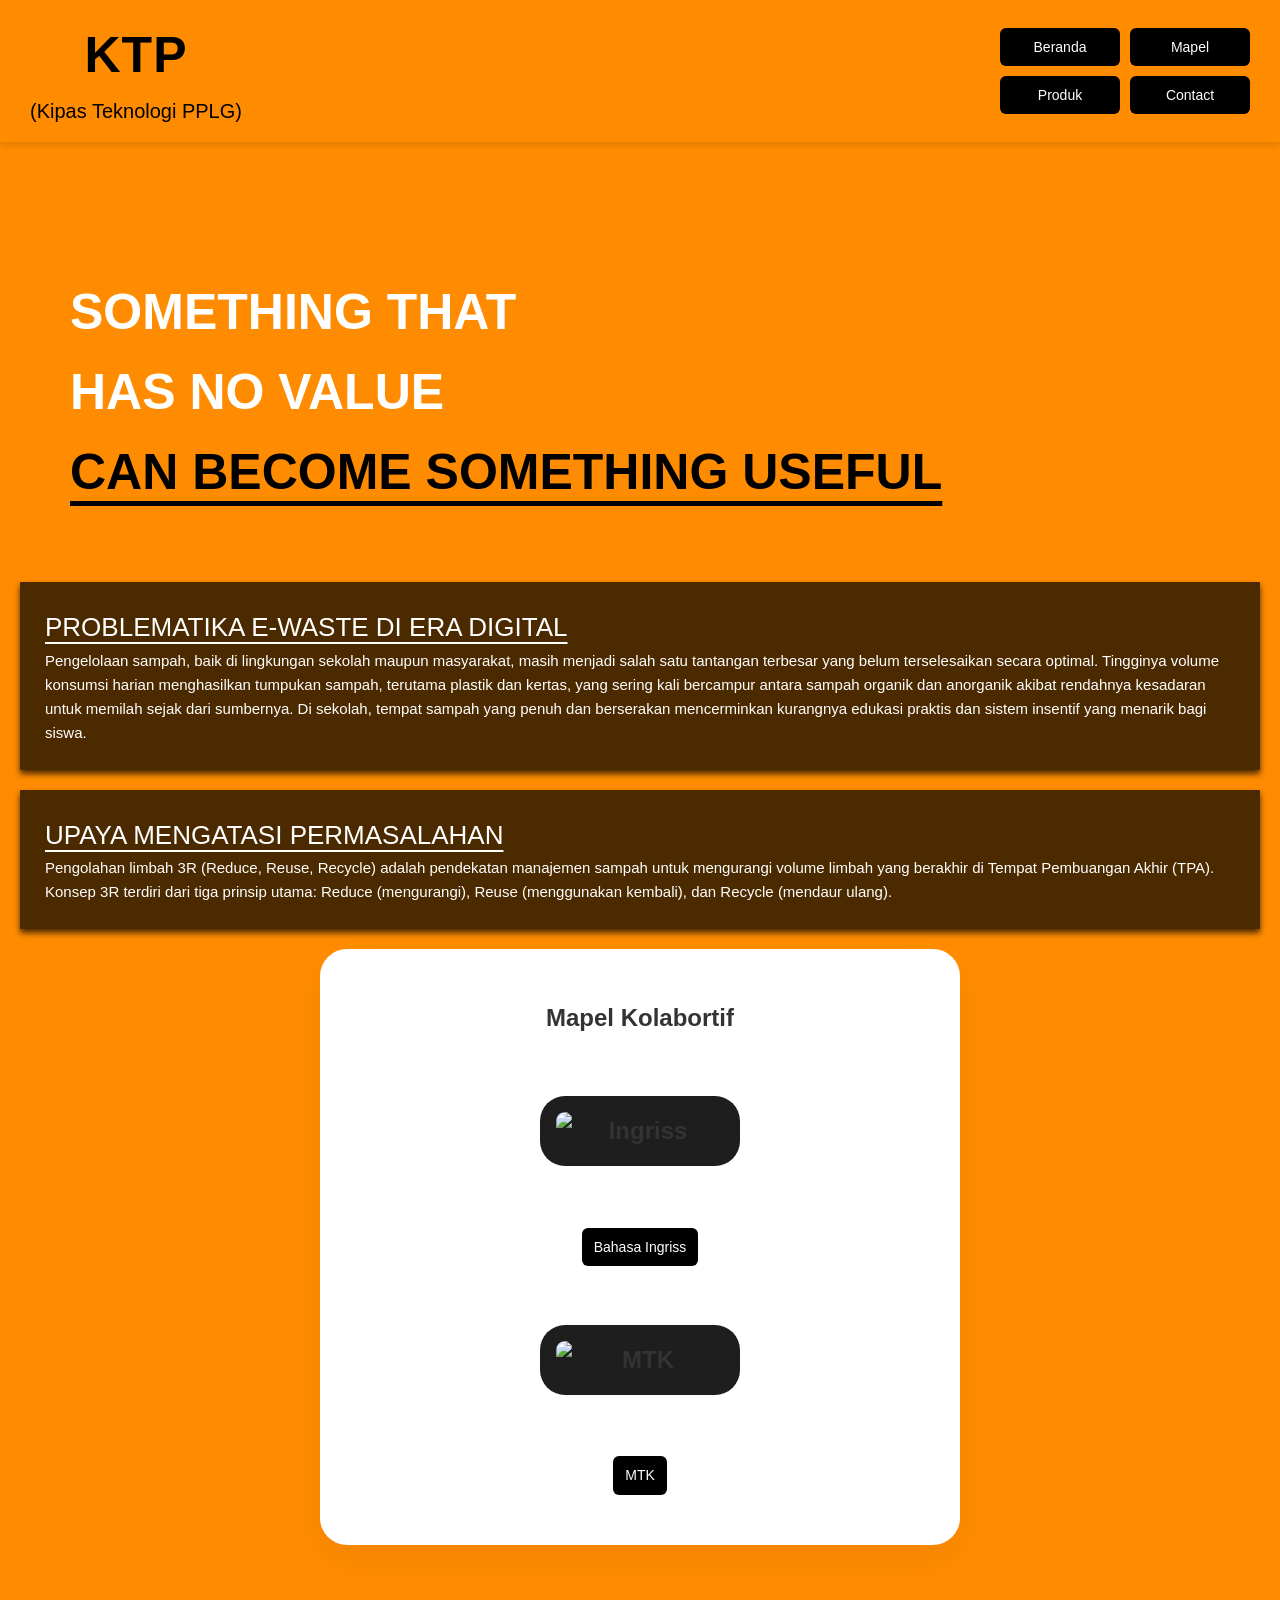
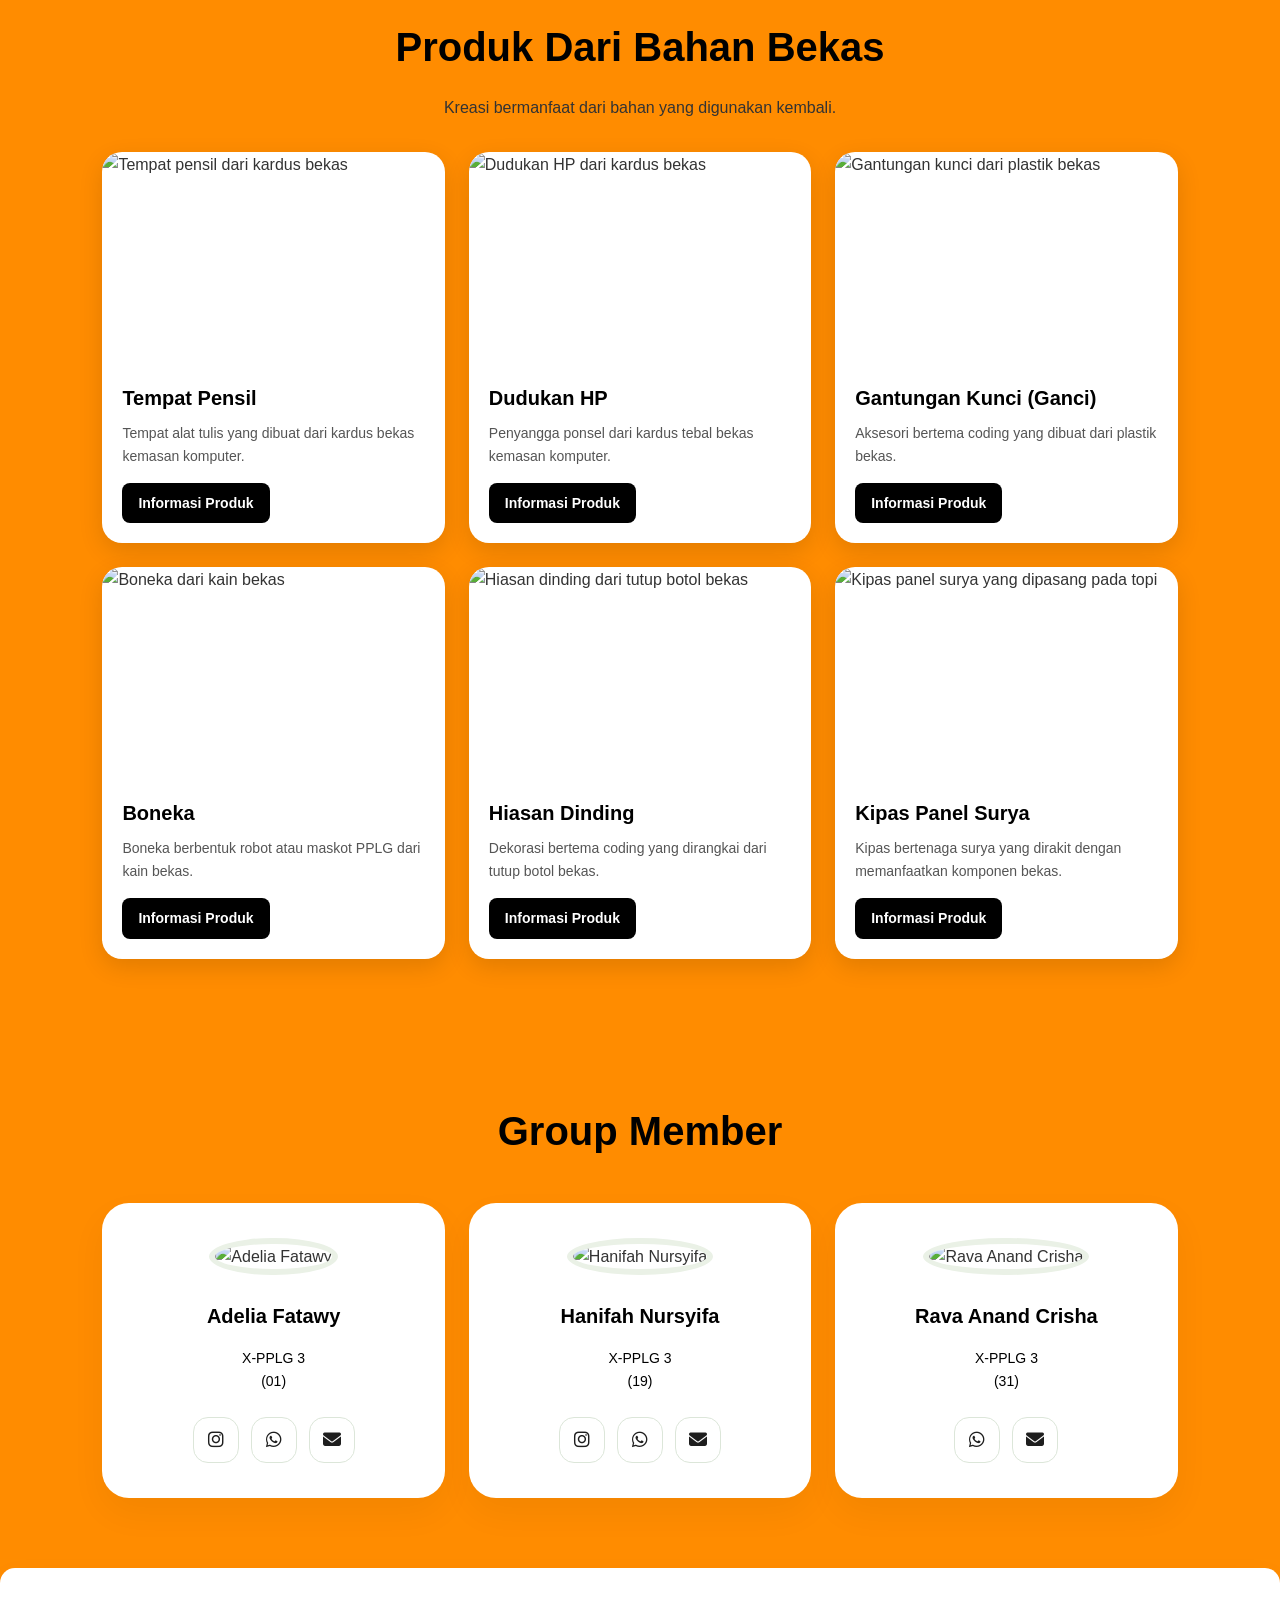
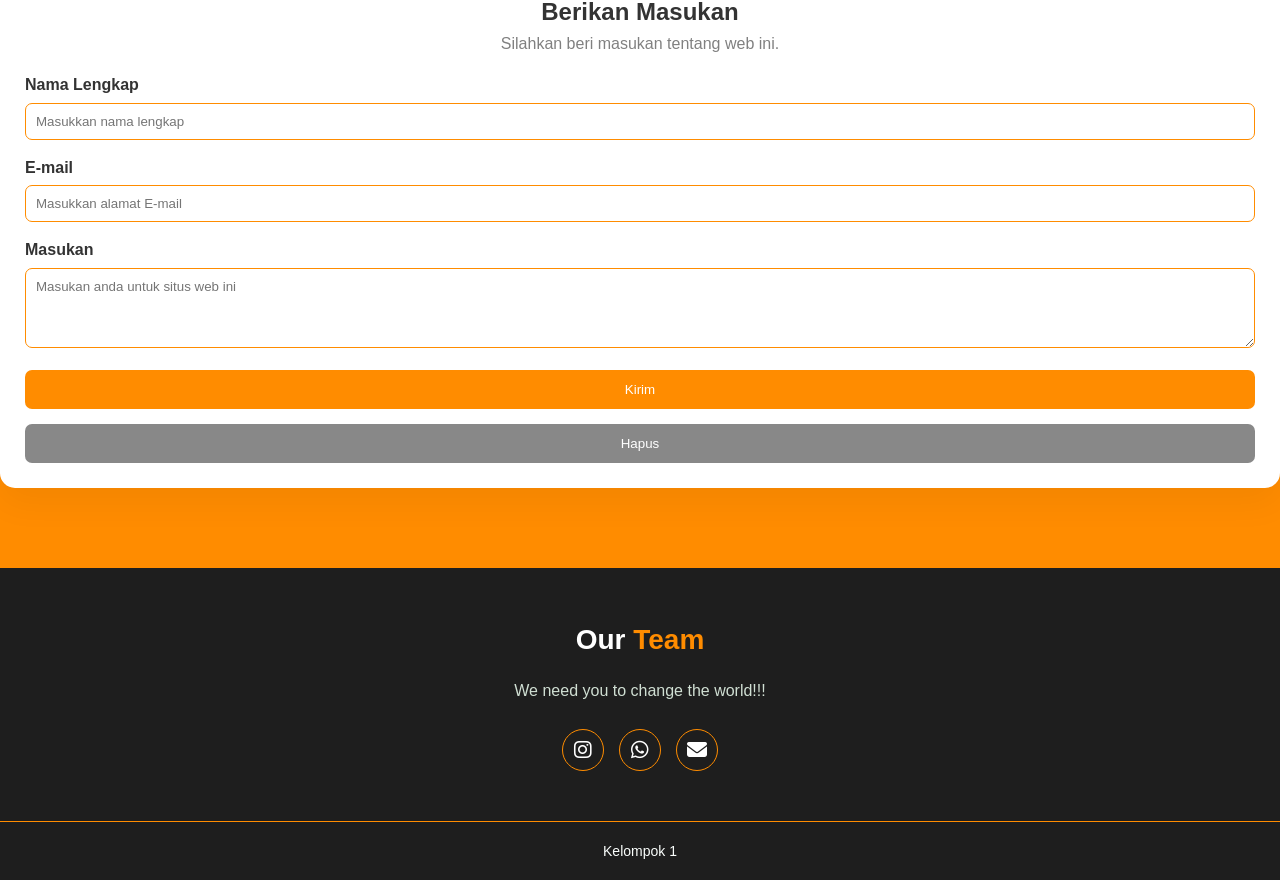
==== index.html @ 26e2a277 "Add files via upload" ====
<!DOCTYPE html>
<html lang="id">
<head>
    <meta charset="UTF-8">
    <meta name="viewport" content="width=device-width, initial-scale=1.0">

    <title>KTP - Kipas Teknologi PPLG</title>

    <link rel="stylesheet" href="style.css">

    <link rel="stylesheet"
    href="https://cdnjs.cloudflare.com/ajax/libs/font-awesome/6.5.0/css/all.min.css">
</head>

<body>

    <header class="main-header">

        <div class="header-logo">
            <h1>KTP</h1>
            <span>(Kipas Teknologi PPLG)</span>
        </div>

        <nav class="header-nav">
            <a href="#beranda" class="nav-btn">Beranda</a>
            <a href="#mapel" class="nav-btn">Mapel</a>
            <a href="#produk" class="nav-btn">Produk</a>
            <a href="#footer" class="nav-btn">Contact</a>
        </nav>

    </header>

    <div class="Trash" id="beranda">
        <h1>
            <br>
            Something that<br>
            has no value<br>
            <span>can become something useful</span>
        </h1>
    </div>

    <div class="Latar">

        <span>Problematika E-Waste di Era Digital</span>

        <br>

        Pengelolaan sampah, baik di lingkungan sekolah maupun
        masyarakat, masih menjadi salah satu tantangan terbesar
        yang belum terselesaikan secara optimal.

        Tingginya volume konsumsi harian menghasilkan tumpukan
        sampah, terutama plastik dan kertas, yang sering kali
        bercampur antara sampah organik dan anorganik akibat
        rendahnya kesadaran untuk memilah sejak dari sumbernya.

        Di sekolah, tempat sampah yang penuh dan berserakan
        mencerminkan kurangnya edukasi praktis dan sistem insentif
        yang menarik bagi siswa.

    </div>

    <div class="Latar">

        <span>Upaya Mengatasi Permasalahan</span>

        <br>

        <p>
            Pengolahan limbah 3R (Reduce, Reuse, Recycle) adalah
            pendekatan manajemen sampah untuk mengurangi volume
            limbah yang berakhir di Tempat Pembuangan Akhir (TPA).

            Konsep 3R terdiri dari tiga prinsip utama:
            Reduce (mengurangi), Reuse (menggunakan kembali),
            dan Recycle (mendaur ulang).
        </p>

    </div>

    <section id="mapel">

        <div class="bing">

            <h2>Mapel Kolabortif<br>
                <br>
            <img src="img/Britistteaaaaaaaaaaaa.jpg" alt="Ingriss">
            <br>
            <a href="../Kolaborasi/b.ingriss.html">Bahasa Ingriss</a>
            <br><br>
            <img src="img/Taknakmathwoi.jpg" alt="MTK">
            <br>
            <a href="../Kolaborasi/Mtk.html">MTK</a>
        
        </div>

    </section>

    <section class="produk-section" id="produk">
        <h1>Produk Dari Bahan Bekas</h1>
        <p class="produk-intro">Kreasi bermanfaat dari bahan yang digunakan kembali.</p>

        <div class="produk-container">
            <article class="produk-card">
                <img src="img/tempat pensil.jpg" alt="Tempat pensil dari kardus bekas">
                <div class="produk-info">
                    <h2>Tempat Pensil</h2>
                    <p>Tempat alat tulis yang dibuat dari kardus bekas kemasan komputer.</p>
                    <a class="detail-button" href="#detail-tempat-pensil">Informasi Produk</a>
                </div>
            </article>

            <article class="produk-card">
                <img src="img/dudukan hp.jpg" alt="Dudukan HP dari kardus bekas">
                <div class="produk-info">
                    <h2>Dudukan HP</h2>
                    <p>Penyangga ponsel dari kardus tebal bekas kemasan komputer.</p>
                    <a class="detail-button" href="#detail-dudukan-hp">Informasi Produk</a>
                </div>
            </article>

            <article class="produk-card">
                <img src="img/ganci.jpg" alt="Gantungan kunci dari plastik bekas">
                <div class="produk-info">
                    <h2>Gantungan Kunci (Ganci)</h2>
                    <p>Aksesori bertema coding yang dibuat dari plastik bekas.</p>
                    <a class="detail-button" href="#detail-gantungan-kunci">Informasi Produk</a>
                </div>
            </article>

            <article class="produk-card">
                <img src="img/boneka.jpg" alt="Boneka dari kain bekas">
                <div class="produk-info">
                    <h2>Boneka</h2>
                    <p>Boneka berbentuk robot atau maskot PPLG dari kain bekas.</p>
                    <a class="detail-button" href="#detail-boneka">Informasi Produk</a>
                </div>
            </article>

            <article class="produk-card">
                <img src="img/hiasan dinding.jpg" alt="Hiasan dinding dari tutup botol bekas">
                <div class="produk-info">
                    <h2>Hiasan Dinding</h2>
                    <p>Dekorasi bertema coding yang dirangkai dari tutup botol bekas.</p>
                    <a class="detail-button" href="#detail-hiasan-dinding">Informasi Produk</a>
                </div>
            </article>

            <article class="produk-card">
                <img src="img/topi.jpg" alt="Kipas panel surya yang dipasang pada topi">
                <div class="produk-info">
                    <h2>Kipas Panel Surya</h2>
                    <p>Kipas bertenaga surya yang dirakit dengan memanfaatkan komponen bekas.</p>
                    <a class="detail-button" href="#detail-kipas-panel-surya">Informasi Produk</a>
                </div>
            </article>
        </div>

        <div class="product-modal" id="detail-tempat-pensil">
            <a class="modal-backdrop" href="#produk" aria-label="Tutup informasi produk"></a>
            <div class="modal-content" role="dialog" aria-modal="true" aria-labelledby="detail-tempat-pensil-title">
                <a class="modal-close" href="#produk" aria-label="Tutup">&times;</a>
                <h2 id="detail-tempat-pensil-title">Tempat Pensil</h2>
                <h3>Ulasan Produk</h3>
                <p>Tempat pensil dibuat dari kardus bekas kemasan perangkat komputer yang didaur ulang. Produk ini berfungsi untuk menyimpan pensil, pulpen, dan alat tulis lainnya.</p>
                <h3>A. Alat</h3>
                <ul><li>Gunting</li><li>Penggaris</li><li>Cutter</li></ul>
                <h3>B. Bahan</h3>
                <ul><li>Kardus bekas</li><li>Lem</li><li>Kertas warna</li><li>Stiker coding</li></ul>
                <h3>Langkah Kerja</h3>
                <ol><li>Siapkan kardus bekas kemasan komputer.</li><li>Potong kardus sesuai ukuran.</li><li>Bentuk menjadi tempat pensil.</li><li>Rekatkan menggunakan lem.</li><li>Hias dengan tema coding atau PPLG.</li><li>Rapikan hasilnya.</li></ol>
                <h3>C. Estimasi Harga Alat</h3>
                <ul class="price-list">
                    <li><span>Gunting</span><span>Rp5.000</span></li>
                    <li><span>Penggaris</span><span>Rp3.000</span></li>
                    <li><span>Cutter</span><span>Rp5.000</span></li>
                    <li class="price-total"><span>Total</span><span>Rp13.000</span></li>
                </ul>
                <h3>Estimasi Harga Bahan</h3>
                <ul class="price-list">
                    <li><span>Kardus bekas</span><span>Rp0</span></li>
                    <li><span>Lem</span><span>Rp2.000</span></li>
                    <li><span>Kertas warna</span><span>Rp2.000</span></li>
                    <li><span>Stiker coding</span><span>Rp2.000</span></li>
                    <li class="price-total"><span>Total modal bahan</span><span>Rp6.000</span></li>
                </ul>
                <h3>D. Harga Jual</h3><p>Rp10.000</p>
                <h3>E. Laba</h3><p>Rp10.000 − Rp6.000 = <strong>Rp4.000</strong> (harga jual dikurangi modal bahan).</p>
            </div>
        </div>

        <div class="product-modal" id="detail-dudukan-hp">
            <a class="modal-backdrop" href="#produk" aria-label="Tutup informasi produk"></a>
            <div class="modal-content" role="dialog" aria-modal="true" aria-labelledby="detail-dudukan-hp-title">
                <a class="modal-close" href="#produk" aria-label="Tutup">&times;</a>
                <h2 id="detail-dudukan-hp-title">Dudukan HP</h2>
                <h3>Ulasan Produk</h3>
                <p>Dudukan HP dibuat dari kardus tebal bekas kemasan komputer. Produk ini berfungsi untuk menyangga HP saat menonton video, belajar, atau mengikuti pembelajaran online.</p>
                <h3>A. Alat</h3>
                <ul><li>Cutter</li><li>Penggaris</li><li>Gunting</li></ul>
                <h3>B. Bahan</h3>
                <ul><li>Kardus bekas</li><li>Lem</li><li>Kertas warna</li><li>Stiker coding</li></ul>
                <h3>Langkah Kerja</h3>
                <ol><li>Siapkan kardus tebal bekas kemasan komputer.</li><li>Gambar pola dudukan HP.</li><li>Potong kardus sesuai pola.</li><li>Bentuk penyangga HP.</li><li>Rekatkan bagian menggunakan lem.</li><li>Hias dengan tema PPLG.</li></ol>
                <h3>C. Estimasi Harga Alat</h3>
                <ul class="price-list">
                    <li><span>Cutter</span><span>Rp5.000</span></li>
                    <li><span>Penggaris</span><span>Rp3.000</span></li>
                    <li><span>Gunting</span><span>Rp5.000</span></li>
                    <li class="price-total"><span>Total</span><span>Rp13.000</span></li>
                </ul>
                <h3>Estimasi Harga Bahan</h3>
                <ul class="price-list">
                    <li><span>Kardus bekas</span><span>Rp0</span></li>
                    <li><span>Lem</span><span>Rp2.000</span></li>
                    <li><span>Kertas warna</span><span>Rp2.000</span></li>
                    <li><span>Stiker coding</span><span>Rp3.000</span></li>
                    <li class="price-total"><span>Total modal bahan</span><span>Rp7.000</span></li>
                </ul>
                <h3>D. Harga Jual</h3><p>Rp12.000</p>
                <h3>E. Laba</h3><p>Rp12.000 − Rp7.000 = <strong>Rp5.000</strong> (harga jual dikurangi modal bahan).</p>
            </div>
        </div>

        <div class="product-modal" id="detail-gantungan-kunci">
            <a class="modal-backdrop" href="#produk" aria-label="Tutup informasi produk"></a>
            <div class="modal-content" role="dialog" aria-modal="true" aria-labelledby="detail-gantungan-kunci-title">
                <a class="modal-close" href="#produk" aria-label="Tutup">&times;</a>
                <h2 id="detail-gantungan-kunci-title">Gantungan Kunci (Ganci)</h2>
                <h3>Ulasan Produk</h3>
                <p>Gantungan kunci dibuat dari plastik bekas kemasan perangkat komputer. Produk ini dihias dengan desain bertema coding atau logo PPLG dan berfungsi sebagai aksesori kunci atau hiasan tas.</p>
                <h3>A. Alat</h3>
                <ul><li>Gunting</li><li>Penggaris</li><li>Pelubang</li></ul>
                <h3>B. Bahan</h3>
                <ul><li>Plastik bekas</li><li>Ring gantungan kunci</li><li>Stiker coding</li><li>Lem</li></ul>
                <h3>Langkah Kerja</h3>
                <ol><li>Siapkan plastik bekas kemasan perangkat komputer atau keyboard.</li><li>Gambar pola gantungan kunci bertema coding.</li><li>Potong bahan sesuai pola.</li><li>Hias menggunakan stiker atau gambar.</li><li>Buat lubang untuk memasang ring gantungan kunci.</li><li>Pasang ring dan rapikan hasilnya.</li></ol>
                <h3>C. Estimasi Harga Alat</h3>
                <ul class="price-list">
                    <li><span>Gunting</span><span>Rp5.000</span></li>
                    <li><span>Penggaris</span><span>Rp3.000</span></li>
                    <li><span>Pelubang</span><span>Rp5.000</span></li>
                    <li class="price-total"><span>Total</span><span>Rp13.000</span></li>
                </ul>
                <h3>Estimasi Harga Bahan</h3>
                <ul class="price-list">
                    <li><span>Plastik bekas</span><span>Rp0</span></li>
                    <li><span>Ring gantungan kunci</span><span>Rp2.000</span></li>
                    <li><span>Stiker coding</span><span>Rp2.000</span></li>
                    <li><span>Lem</span><span>Rp1.000</span></li>
                    <li class="price-total"><span>Total modal bahan</span><span>Rp5.000</span></li>
                </ul>
                <h3>D. Harga Jual</h3><p>Rp8.000</p>
                <h3>E. Laba</h3><p>Rp8.000 − Rp5.000 = <strong>Rp3.000</strong> (harga jual dikurangi modal bahan).</p>
            </div>
        </div>

        <div class="product-modal" id="detail-boneka">
            <a class="modal-backdrop" href="#produk" aria-label="Tutup informasi produk"></a>
            <div class="modal-content" role="dialog" aria-modal="true" aria-labelledby="detail-boneka-title">
                <a class="modal-close" href="#produk" aria-label="Tutup">&times;</a>
                <h2 id="detail-boneka-title">Boneka</h2>
                <h3>Ulasan Produk</h3>
                <p>Boneka dibuat dari kain bekas yang didaur ulang menjadi boneka berbentuk robot atau maskot PPLG. Produk ini berfungsi sebagai hiasan, suvenir, atau hadiah.</p>
                <h3>A. Alat</h3>
                <ul><li>Gunting</li><li>Jarum jahit</li><li>Penggaris</li></ul>
                <h3>B. Bahan</h3>
                <ul><li>Kain bekas</li><li>Benang jahit</li><li>Isi boneka dari kain bekas</li><li>Kain flanel hiasan</li><li>Lem</li></ul>
                <h3>Langkah Kerja</h3>
                <ol><li>Siapkan kain bekas atau sisa kain yang tidak terpakai.</li><li>Gambar pola boneka berbentuk robot atau maskot PPLG.</li><li>Potong kain sesuai pola.</li><li>Jahit bagian tepi boneka.</li><li>Isi boneka menggunakan potongan kain bekas.</li><li>Tutup jahitan dan tambahkan hiasan bertema coding.</li></ol>
                <h3>C. Estimasi Harga Alat</h3>
                <ul class="price-list">
                    <li><span>Gunting</span><span>Rp5.000</span></li>
                    <li><span>Jarum jahit</span><span>Rp2.000</span></li>
                    <li><span>Penggaris</span><span>Rp3.000</span></li>
                    <li class="price-total"><span>Total</span><span>Rp10.000</span></li>
                </ul>
                <h3>Estimasi Harga Bahan</h3>
                <ul class="price-list">
                    <li><span>Kain bekas</span><span>Rp0</span></li>
                    <li><span>Benang jahit</span><span>Rp3.000</span></li>
                    <li><span>Isi boneka dari kain bekas</span><span>Rp0</span></li>
                    <li><span>Kain flanel hiasan</span><span>Rp3.000</span></li>
                    <li><span>Lem</span><span>Rp2.000</span></li>
                    <li class="price-total"><span>Total modal bahan</span><span>Rp8.000</span></li>
                </ul>
                <h3>D. Harga Jual</h3><p>Rp15.000</p>
                <h3>E. Laba</h3><p>Rp15.000 − Rp8.000 = <strong>Rp7.000</strong> (harga jual dikurangi modal bahan).</p>
            </div>
        </div>

        <div class="product-modal" id="detail-hiasan-dinding">
            <a class="modal-backdrop" href="#produk" aria-label="Tutup informasi produk"></a>
            <div class="modal-content" role="dialog" aria-modal="true" aria-labelledby="detail-hiasan-dinding-title">
                <a class="modal-close" href="#produk" aria-label="Tutup">&times;</a>
                <h2 id="detail-hiasan-dinding-title">Hiasan Dinding</h2>
                <h3>Ulasan Produk</h3>
                <p>Hiasan dinding dibuat dari tutup botol plastik bekas yang disusun menjadi pola atau gambar bertema coding. Produk ini berfungsi untuk mempercantik ruangan, mengurangi limbah plastik, serta memiliki nilai jual.</p>
                <h3>A. Alat</h3>
                <ul><li>Gunting</li><li>Penggaris</li><li>Lem tembak</li><li>Pensil</li></ul>
                <h3>B. Bahan</h3>
                <ul><li>Tutup botol bekas</li><li>Kardus bekas</li><li>Isi lem tembak</li><li>Cat warna</li><li>Tali gantungan</li></ul>
                <h3>Langkah Kerja</h3>
                <ol><li>Siapkan tutup botol plastik bekas.</li><li>Bersihkan dan keringkan tutup botol.</li><li>Siapkan kardus bekas sebagai alas.</li><li>Gambar pola hiasan bertema coding atau PPLG.</li><li>Susun tutup botol mengikuti pola.</li><li>Rekatkan tutup botol menggunakan lem.</li><li>Tambahkan tali gantungan dan rapikan hasilnya.</li></ol>
                <h3>C. Estimasi Harga Alat</h3>
                <ul class="price-list">
                    <li><span>Gunting</span><span>Rp5.000</span></li>
                    <li><span>Penggaris</span><span>Rp3.000</span></li>
                    <li><span>Lem tembak</span><span>Rp15.000</span></li>
                    <li><span>Pensil</span><span>Rp2.000</span></li>
                    <li class="price-total"><span>Total</span><span>Rp25.000</span></li>
                </ul>
                <h3>Estimasi Harga Bahan</h3>
                <ul class="price-list">
                    <li><span>Tutup botol bekas</span><span>Rp0</span></li>
                    <li><span>Kardus bekas</span><span>Rp0</span></li>
                    <li><span>Isi lem tembak</span><span>Rp3.000</span></li>
                    <li><span>Cat warna</span><span>Rp5.000</span></li>
                    <li><span>Tali gantungan</span><span>Rp2.000</span></li>
                    <li class="price-total"><span>Total modal bahan</span><span>Rp10.000</span></li>
                </ul>
                <h3>D. Harga Jual</h3><p>Rp20.000</p>
                <h3>E. Laba</h3><p>Rp20.000 − Rp10.000 = <strong>Rp10.000</strong> (harga jual dikurangi modal bahan).</p>
            </div>
        </div>

        <div class="product-modal" id="detail-kipas-panel-surya">
            <a class="modal-backdrop" href="#produk" aria-label="Tutup informasi produk"></a>
            <div class="modal-content" role="dialog" aria-modal="true" aria-labelledby="detail-kipas-panel-surya-title">
                <a cla aria-label="Tutup">&times;</a>
                <h2 id="detaiss="modal-close" href="#produk"l-kipas-panel-surya-title">Kipas Topi Panel Surya</h2>
                <h3>Ulasan Produk</h3>
                <p>Kipas Topi panel surya dapat membantu mengurangi rasa panas. Siswa, guru, atau petani dapat menggunakannya saat berada di bawah terik matahari. Dengan cahaya matahari yang cukup, kipas dapat berputar menggunakan panel surya.</p>
                <h3>A. Alat</h3>
                <ul><li>Cutter</li><li>Multitester</li><li>Senter (opsional)</li><li>Kaca pembesar (opsional)</li><li>Lem taco atau lem tembak</li><li>Solder</li><li>Tenol/timah</li><li>Korek api</li><li>Bolpoin/spidol</li></ul>
                <h3>B. Bahan</h3>
                <ul><li>Dinamo bekas</li><li>Modul charger 3-in-1 bekas</li><li>Baterai bekas</li><li>Panel surya</li><li>Baling-baling bekas</li><li>Kabel kecil bekas</li><li>Casing bekas</li><li>Topi bekas</li></ul>
                <h3>Langkah Kerja</h3>
                <ol><li>Rangkai dinamo, modul charger, baterai, dan panel surya dengan kabel sesuai panduan komponen.</li><li>Periksa sambungan dan rangkaian sebelum menguji kipas.</li><li>Uji rangkaian dengan aman, pastikan tidak ada kabel terbuka atau hubungan singkat.</li><li>Ukur dan tandai posisi baling-baling serta dinamo pada topi.</li><li>Siapkan bagian pemasangan komponen pada topi.</li><li>Pasang komponen dengan kokoh dan rapikan kabel.</li><li>Pastikan baling-baling terlindungi casing sebelum kipas digunakan.</li></ol>
                <p><strong>Keselamatan:</strong> Pengerjaan rangkaian listrik dan solder harus didampingi guru/orang dewasa. Jangan gunakan baterai rusak, kabel terbuka, atau baling-baling tanpa pelindung.</p>
                <h3>C. Estimasi Harga Alat</h3>
                <ul class="price-list">
                    <li><span>Cutter</span><span>Rp0</span></li>
                    <li><span>Multitester</span><span>Rp0</span></li>
                    <li><span>Lem taco/lem tembak</span><span>Rp0</span></li>
                    <li><span>Solder</span><span>Rp0</span></li>
                    <li><span>Tenol/timah</span><span>Rp3.000</span></li>
                    <li><span>Korek api</span><span>Rp0</span></li>
                    <li><span>Bolpoin/spidol</span><span>Rp0</span></li>
                    <li class="price-total"><span>Total</span><span>Rp3.000</span></li>
                </ul>
                <h3>Estimasi Harga Bahan</h3>
                <ul class="price-list">
                    <li><span>Dinamo bekas</span><span>Rp0</span></li>
                    <li><span>Modul charger 3-in-1 bekas</span><span>Rp0</span></li>
                    <li><span>Baterai bekas</span><span>Rp0</span></li>
                    <li><span>Panel surya</span><span>Rp16.500</span></li>
                    <li><span>Baling-baling bekas</span><span>Rp0</span></li>
                    <li><span>Kabel kecil bekas</span><span>Rp0</span></li>
                    <li><span>Casing bekas</span><span>Rp0</span></li>
                    <li><span>Topi bekas</span><span>Rp0</span></li>
                    <li class="price-total"><span>Total modal bahan</span><span>Rp16.500</span></li>
                </ul>
                <h3>D. Harga Jual</h3><p>Rp50.000 per unit.</p>
                <h3>E. Laba</h3><p>Rp50.000 − Rp19.500 = <strong>Rp30.500 per unit</strong> (harga jual dikurangi total modal alat dan bahan).</p>
            </div>
        </div>
    </section>

  <section class="team-section">

        <h1>Group Member</h1>

        <div class="team-container">

            <div class="team-card">

                <img src="img/Adelia Fatawy.jpg"
                alt="Adelia Fatawy"
                class="profile">

                <h3>Adelia Fatawy</h3>

                <p>X-PPLG 3<br>(01)</p>

                <div class="social-links">

                    <a href="https://instagram.com/0r4n9.00" aria-label="Instagram">
                        <i class="fab fa-instagram"></i>
                    </a>

                    <a href="https://wa.me/085643763976" aria-label="WhatsApp">
                        <i class="fab fa-whatsapp"></i>
                    </a>

                    <a href="mailto:adelia.p26003@satamail.my.id" aria-label="Email">
                        <i class="fas fa-envelope"></i>
                    </a>

                </div>

            </div>

            <div class="team-card">

                <img src="img/Hanifah Nursyifa.jpg"
                alt="Hanifah Nursyifa"
                class="profile">

                <h3>Hanifah Nursyifa</h3>

                <p>X-PPLG 3<br>(19)</p>

                <div class="social-links">

                    <a href="https://instagram.com/dyxfyy_03" aria-label="Instagram">
                        <i class="fab fa-instagram"></i>
                    </a>

                    <a href="https://wa.me/088215400916" aria-label="WhatsApp">
                        <i class="fab fa-whatsapp"></i>
                    </a>

                    <a href="mailto:lexr0382@gmail.com.my.id" aria-label="Email">
                        <i class="fas fa-envelope"></i>
                    </a>

                </div>

            </div>

            <div class="team-card">

                <img src="img/lalapanhirohito.jpeg"
                alt="Rava Anand Crisha"
                class="profile">

                <h3>Rava Anand Crisha</h3>

                <p>X-PPLG 3<br>(31)</p>

                <div class="social-links">

                    <a href="https://wa.me/085740169020" aria-label="WhatsApp">
                        <i class="fab fa-whatsapp"></i>
                    </a>

                    <a href="mailto:rava.p26128@satamail.my.id" aria-label="Email">
                        <i class="fas fa-envelope"></i>
                    </a>

                </div>

            </div>

        </div>

    </section>

    <section id="footer">
        <div class="container">
        <h1>Berikan Masukan</h1>
        <p>Silahkan beri masukan tentang web ini.</p>

        <form>
            <label>Nama Lengkap</label>
            <input type="text" placeholder="Masukkan nama lengkap">

            <label>E-mail</label>
            <input type="email" placeholder="Masukkan alamat E-mail">

            <label>Masukan</label>
            <textarea placeholder="Masukan anda untuk situs web ini"></textarea>

            <button type="submit">Kirim</button>
            <button type="reset" class="reset">Hapus</button>
        </form>
    </div>
    </section>

    <footer class="footer">
        <div class="footer-content">
            <h2>Our <span>Team</span></h2>
            <p>
                We need you to change the world!!!
            </p>
            <div class="footer-social">
                <a href="https://instagram.com/0r4n9.00" aria-label="Instagram">
                    <i class="fab fa-instagram"></i>
                </a>
                <a href="https://wa.me/085643763976" aria-label="WhatsApp">
                    <i class="fab fa-whatsapp"></i>
                </a>
                <a href="mailto:adelia.p26003@satamail.my.id" aria-label="Email">
                    <i class="fas fa-envelope"></i>
                </a>
            </div>
        </div>
        <div class="footer-bottom">
            <p>Kelompok 1</p>
        </div>
    </footer>
</body>
</html>
---- style.css ----
* {
    margin: 0;
    padding: 0;
    box-sizing: border-box;
    font-family: 'Segoe UI', Tahoma, Geneva, Verdana, sans-serif;
}

body {
    background-color: #FF8C00;
    color: #333333;
    line-height: 1.6;
}

.main-header {
    position: sticky;
    top: 0;
    display: flex;
    justify-content: space-between;
    align-items: center;
    background-color: #FF8C00;
    padding: 15px 30px;
    color: #000000;
    box-shadow: 0 4px 6px rgba(0, 0, 0, 0.1);
}

.header-logo h1 {
    font-size: 50px;
    font-weight: 750;
    letter-spacing: 1px;
    text-align: center;
}


.header-logo span {
font-size: 20px;
}

.header-nav {
    display: grid;
    grid-template-columns: repeat(2, 120px);
    grid-template-rows: repeat(2, auto); 
    gap: 10px;                            
}

.nav-btn {
    display: inline-block;
    text-align: center;
    text-decoration: none;
    color: #ffffff;
    background-color: #000000;
    padding: 8px 12px;
    border-radius: 6px;
    font-size: 14px;
    font-weight: 500;
    transition: background-color 0.3s ease, transform 0.1s ease;
}

.nav-btn:hover {
    background-color: #ffffff;
    transform: translateY(-1px);
    color: #000000;
}

.nav-btn:active {
    transform: translateY(1px);
}

.Trash {
  background-image: url(img/bg1.jpg);
  background-size: cover;
  background-repeat: no-repeat;
  background-position: center;
  font-size: 25px;
  text-transform: uppercase;
  color: #ffffff;
  padding: 50px;
  margin-left: 20px;
  margin-right: 20px;
}

.Trash span {
  color: black;
  text-decoration: underline;
  text-underline-position: under;
}

.Trash span:hover {
  color: #FF8C00;
}

.Latar {
  background-image: url(img/bg2.jpg);
  background-size: cover;
  background-repeat: no-repeat;
  background-position: center;
  font-size: 15px;
  color: #ffffff;
  padding: 25px;
  border-radius: 0px;
  box-shadow: 0 4px 6px rgba(0, 0, 0, 0.7);
  background-color: rgba(0, 0, 0, 0.7);
  margin-top: 20px;
  margin-left: 20px;
  margin-right: 20px;
}

.Latar span {
  text-decoration: underline;
  text-underline-position: under;
  font-size: 26px;
  text-transform: uppercase;
  border-radius: 10px;
}

.Latar span:hover{
   color: #FF8C00;
}

.bing {
    text-align: center;
    margin: 0 auto;
    margin-top: 20px;
    background: white;
    width: 50%;
    min-width: 320px;
    padding: 50px 50px;
    border-radius: 27px;
    box-shadow: 0 15px 35px rgba(0, 0, 0, 0.05);
    transition: 0.3s;
}

.bing a {
    display: inline-block;
    text-align: center;
    text-decoration: none;
    color: #ffffff;
    background-color: #000000;
    padding: 8px 12px;
    border-radius: 6px;
    font-size: 14px;
    font-weight: 500;
    transition: background-color 0.3s ease, transform 0.1s ease;
}

.bing a:hover {
    background-color: #000000;
    transform: translateY(-1px);
    color: #FF8C00;
}

.bing img {
    margin: 20px;
    display: block;
    margin-inline: auto;
    padding: 16px;
    background-color: #1E1E1E;
    border-radius: 25px;
    width: 200px;
}

.produk-section {
    padding: 70px 8%;
}

.produk-section > h1,
.team-section h1 {
    color: #000000;
    font-size: 40px;
    margin-bottom: 16px;
    text-align: center;
}

.produk-intro {
    margin-bottom: 32px;
    text-align: center;
}

.produk-container {
    display: grid;
    grid-template-columns: repeat(3, minmax(0, 1fr));
    gap: 24px;
}

.produk-card {
    overflow: hidden;
    background: #ffffff;
    border-radius: 20px;
    box-shadow: 0 8px 24px rgba(0, 0, 0, 0.12);
}

.produk-card img {
    display: block;
    width: 100%;
    height: 210px;
    object-fit: cover;
}

.produk-info {
    padding: 20px;
}

.produk-info h2 {
    margin-bottom: 8px;
    color: #000000;
    font-size: 20px;
}

.produk-info p {
    color: #555555;
    font-size: 14px;
}

.detail-button {
    display: inline-block;
    margin-top: 16px;
    padding: 9px 16px;
    border-radius: 8px;
    background: #000000;
    color: #ffffff;
    font-size: 14px;
    font-weight: 600;
    text-decoration: none;
    transition: background-color 0.2s ease, color 0.2s ease;
}

.detail-button:hover,
.detail-button:focus-visible {
    background: #FF8C00;
    color: #000000;
}

.product-modal {
    position: fixed;
    z-index: 1000;
    inset: 0;
    display: flex;
    align-items: center;
    justify-content: center;
    padding: 20px;
    visibility: hidden;
    opacity: 0;
    transition: opacity 0.2s ease, visibility 0.2s ease;
}

.product-modal:target {
    visibility: visible;
    opacity: 1;
}

.modal-backdrop {
    position: absolute;
    inset: 0;
    background: rgba(0, 0, 0, 0.72);
}

.modal-content {
    position: relative;
    z-index: 1;
    width: min(100%, 760px);
    max-height: 85vh;
    overflow-y: auto;
    padding: 32px;
    border-radius: 18px;
    background: #ffffff;
    box-shadow: 0 16px 48px rgba(0, 0, 0, 0.3);
}

.modal-content h2 {
    margin: 0 36px 12px 0;
    color: #000000;
}

.modal-content p {
    margin-bottom: 12px;
    color: #555555;
}

.modal-content h3 {
    margin: 20px 0 8px;
    color: #1E1E1E;
    font-size: 17px;
}

.modal-content ul,
.modal-content ol {
    margin: 0 0 16px 22px;
    color: #444444;
}

.modal-content li {
    margin-bottom: 5px;
}

.price-list {
    margin: 0 0 18px;
    padding: 0;
    list-style: none;
    color: #444444;
    font-size: 14px;
}

.price-list li {
    display: flex;
    justify-content: space-between;
    gap: 16px;
    padding: 6px 0;
    border-bottom: 1px solid #dddddd;
}

.price-list li span:last-child {
    white-space: nowrap;
}

.price-list .price-total {
    border-bottom: 0;
    font-weight: 700;
}

.modal-close {
    position: absolute;
    top: 10px;
    right: 18px;
    color: #333333;
    font-size: 30px;
    line-height: 1;
    text-decoration: none;
}

.team-section {
    padding: 70px 8%;
}

.team-section h1 {
    margin-bottom: 40px;
}

.team-container {
    display: grid;
    grid-template-columns: repeat(3, minmax(0, 1fr));
    gap: 24px;
}

.team-card {
    background: white;
    padding: 35px 20px;
    border-radius: 27px;
    text-align: center;
    box-shadow: 0 15px 35px rgba(0, 0, 0, 0.05);
    transition: 0.3s;
}

.team-card:hover {
    transform: translateY(-8px);
}

.profile {
    width: 140px;
    height: 140px;
    border-radius: 50%;
    object-fit: cover;
    border: 6px solid #eaf1e6;
    margin-bottom: 25px;
}

.profile-placeholder {
    width: 140px;
    height: 140px;
    border-radius: 50%;
    border: 6px solid #eaf1e6;
    background: #0bb5ed;
    color: white;
    display: flex;
    align-items: center;
    justify-content: center;
    font-size: 35px;
    font-weight: bold;
    margin: 0 auto 25px;
}

.team-card h3 {
    color: #000000;
    font-size: 20px;
    margin-bottom: 15px;
}

.team-card p {
    color: #000000;
    font-size: 14px;
    margin-bottom: 25px;
}

.social-links {
    display: flex;
    justify-content: center;
    gap: 12px;
}

.social-links a {
    width: 46px;
    height: 46px;
    border: 1px solid #dce6d9;
    border-radius: 15px;
    display: flex;
    align-items: center;
    justify-content: center;
    color: #1E1E1E;
    text-decoration: none;
    font-size: 18px;
    transition: 0.3s;
}

.social-links a:hover {
    background:#1E1E1E;
    color: white;
    transform: translateY(-4px);
}

@media (max-width: 800px) {
    .produk-container,
    .team-container {
        grid-template-columns: repeat(2, minmax(0, 1fr));
    }
}

@media (max-width: 560px) {
    .produk-container,
    .team-container {
        grid-template-columns: 1fr;
    }

    .produk-section,
    .team-section {
        padding: 50px 6%;
    }

    .produk-section > h1,
    .team-section h1 {
        font-size: 32px;
    }
}

.container {
    background-color: white;
    margin: auto;
    padding: 25px;
    box-shadow: 0 15px 35px rgba(0, 0, 0, 0.05);
    border-radius: 15px;
}

.container h1 {
    text-align: center;
    color: var(--color-green);
}

.container p {
    text-align: center;
    color: gray;
}

label {
    display: block;
    margin-top: 15px;
    font-weight: bold;
}

input, textarea {
    width: 100%;
    padding: 10px;
    margin-top: 5px;
    border: 1px solid #FF8C00;
    border-radius: 7px;
    box-sizing: border-box;
}

textarea {
    height: 80px;
}

button {
    width: 100%;
    padding: 12px;
    margin-top: 15px;
    border: none;
    border-radius: 7px;
    background-color: #FF8C00;
    color: white;
    cursor: pointer;
}

button:hover {
    background-color: #FF8C00;
}

.reset {
    background-color: #888;
}

    .footer {
    background: #1E1E1E;
    color: white;
    text-align: center;
    margin-top: 80px;
}

.footer-content {
    padding: 50px 20px;
}

.footer-content h2 {
    font-size: 28px;
    margin-bottom: 15px;
}

.footer-content h2 span {
    color: #FF8C00;
}

.footer-content p {
    color: #d0dfd3;
    line-height: 1.6;
}

.footer-social {
    display: flex;
    justify-content: center;
    gap: 15px;
    margin-top: 25px;
}

.footer-social a {
    color: white;
    font-size: 20px;
    text-decoration: none;
    width: 42px;
    height: 42px;
    border: 1px solid #FF8C00;
    border-radius: 50%;
    display: flex;
    justify-content: center;
    align-items: center;
    transition: 0.3s;
}

.footer-social a:hover {
    background: #FF8C00;
    color: #1E1E1E;
}

.footer-bottom {
    border-top: 1px solid #FF8C00;
    padding: 18px;
    font-size: 14px;
    color: #fafefc;
}
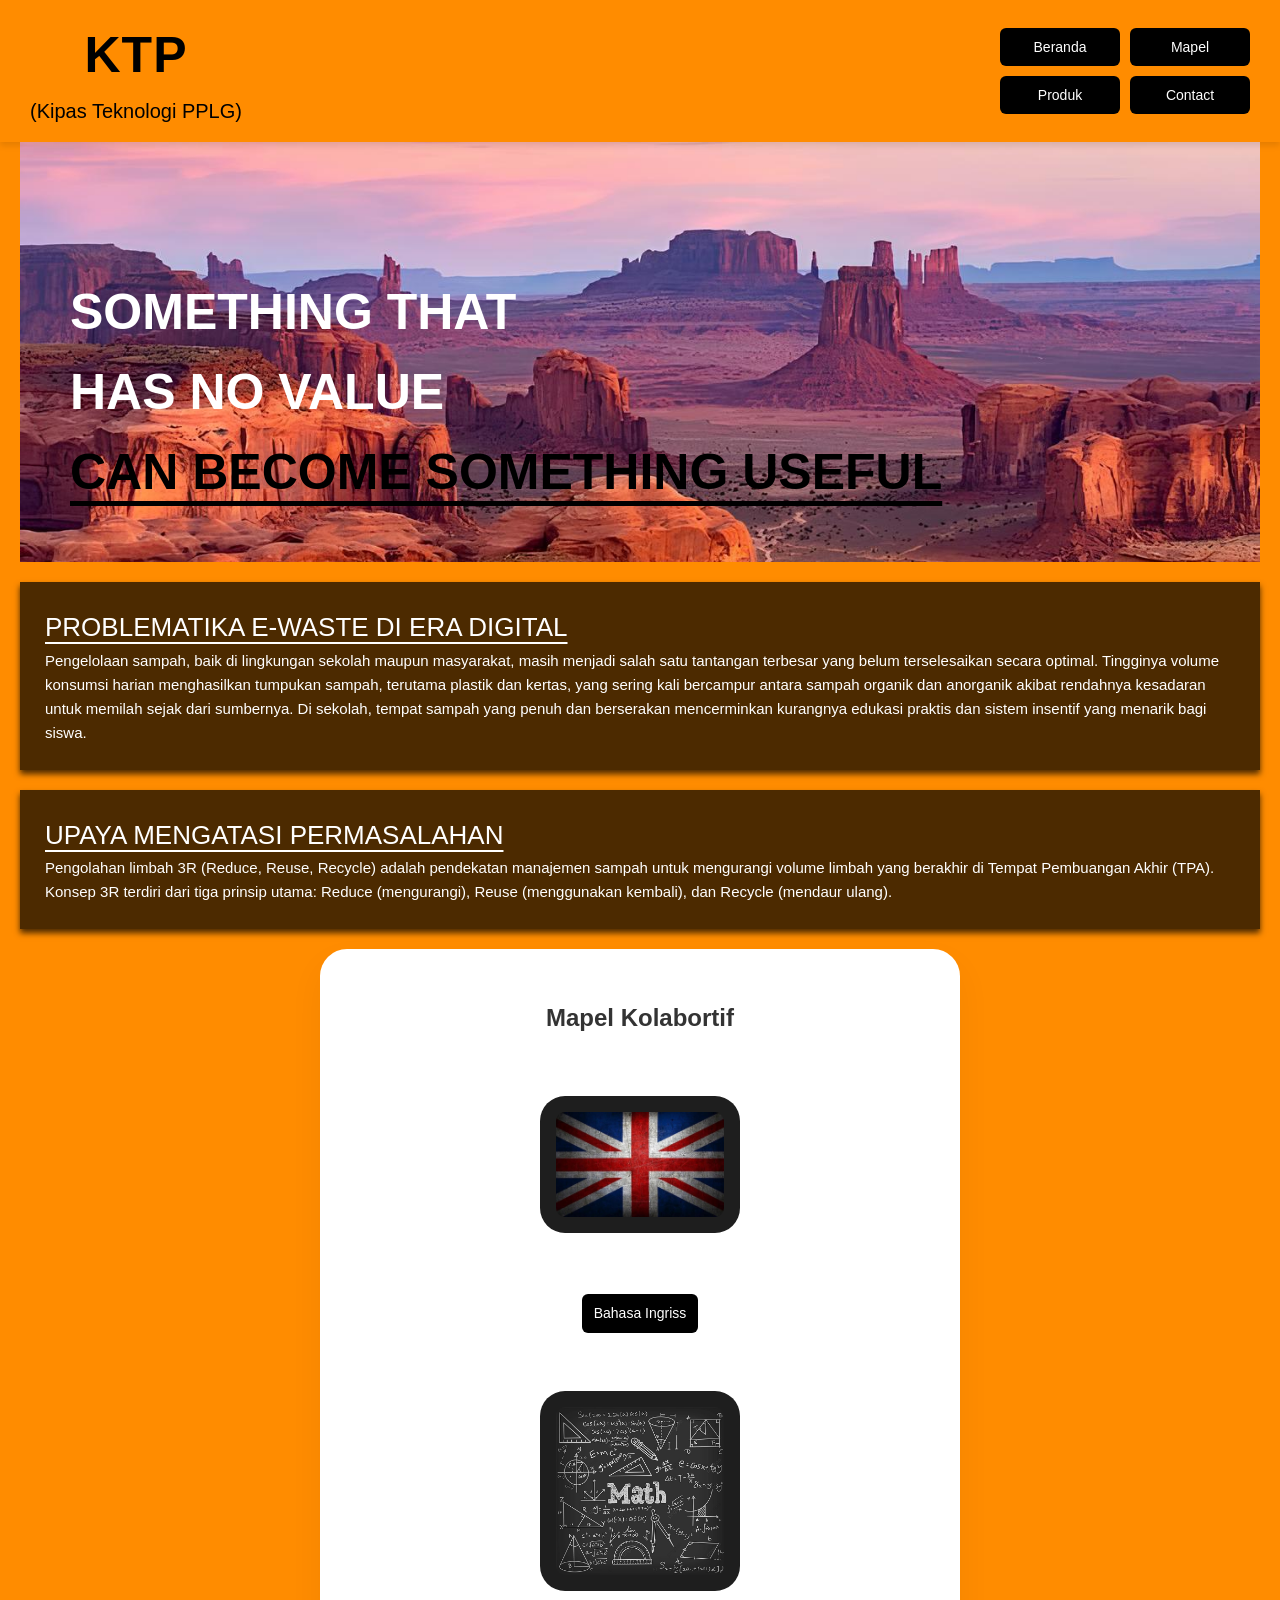
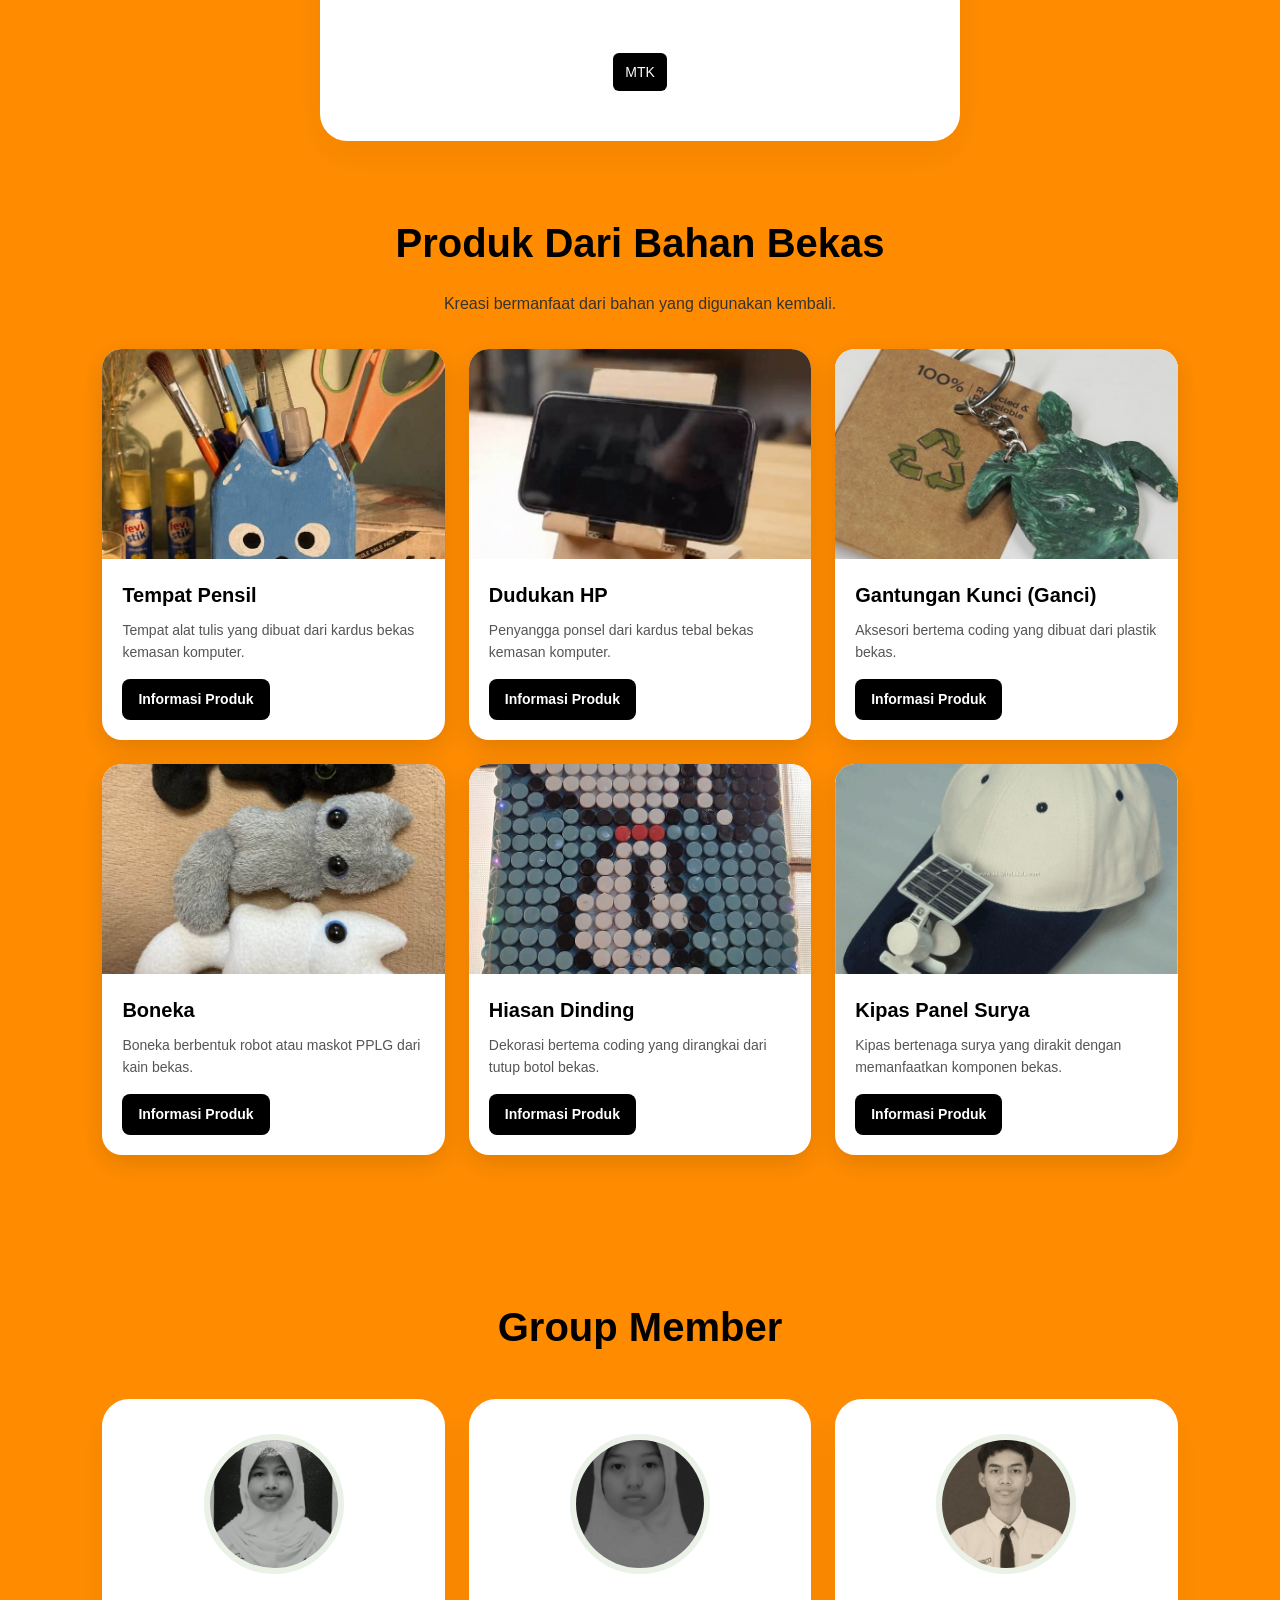
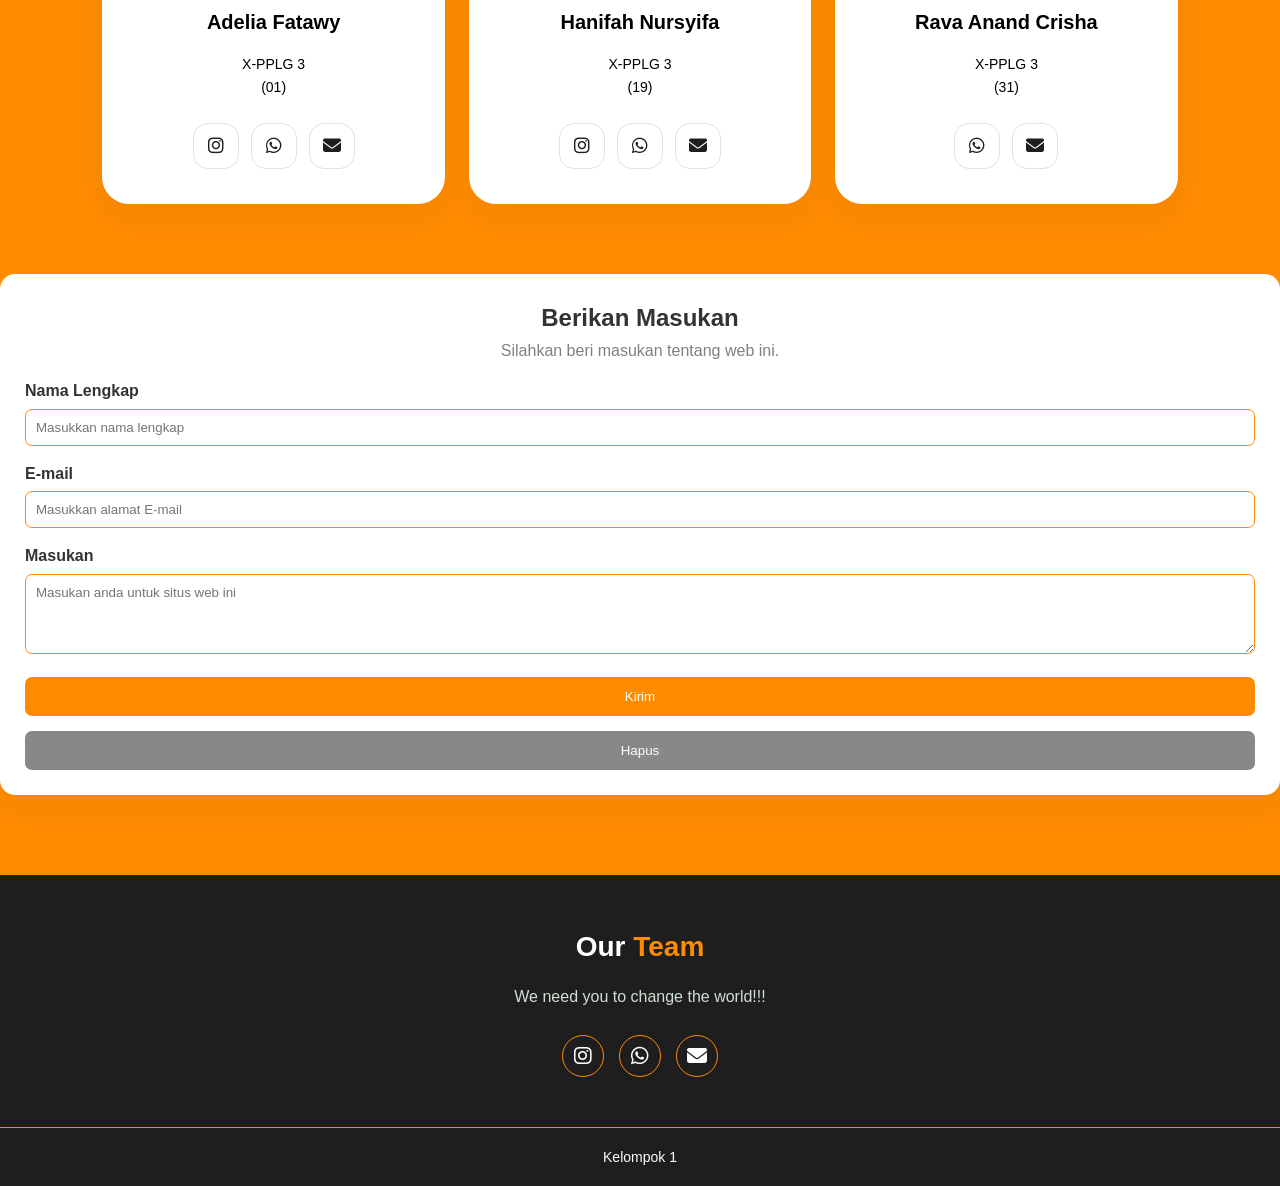
==== commit 9b52d070: "Update print statement from 'Hello' to 'Goodbye'" ====
--- a/index.html
+++ b/index.html
@@ -87,11 +87,11 @@
                 <br>
             <img src="img/Britistteaaaaaaaaaaaa.jpg" alt="Ingriss">
             <br>
-            <a href="../Kolaborasi/b.ingriss.html">Bahasa Ingriss</a>
+            <a href="b.ingriss.html">Bahasa Ingriss</a>
             <br><br>
             <img src="img/Taknakmathwoi.jpg" alt="MTK">
             <br>
-            <a href="../Kolaborasi/Mtk.html">MTK</a>
+            <a href="Mtk.html">MTK</a>
         
         </div>
 
@@ -502,4 +502,4 @@
         </div>
     </footer>
 </body>
-</html>+</html>
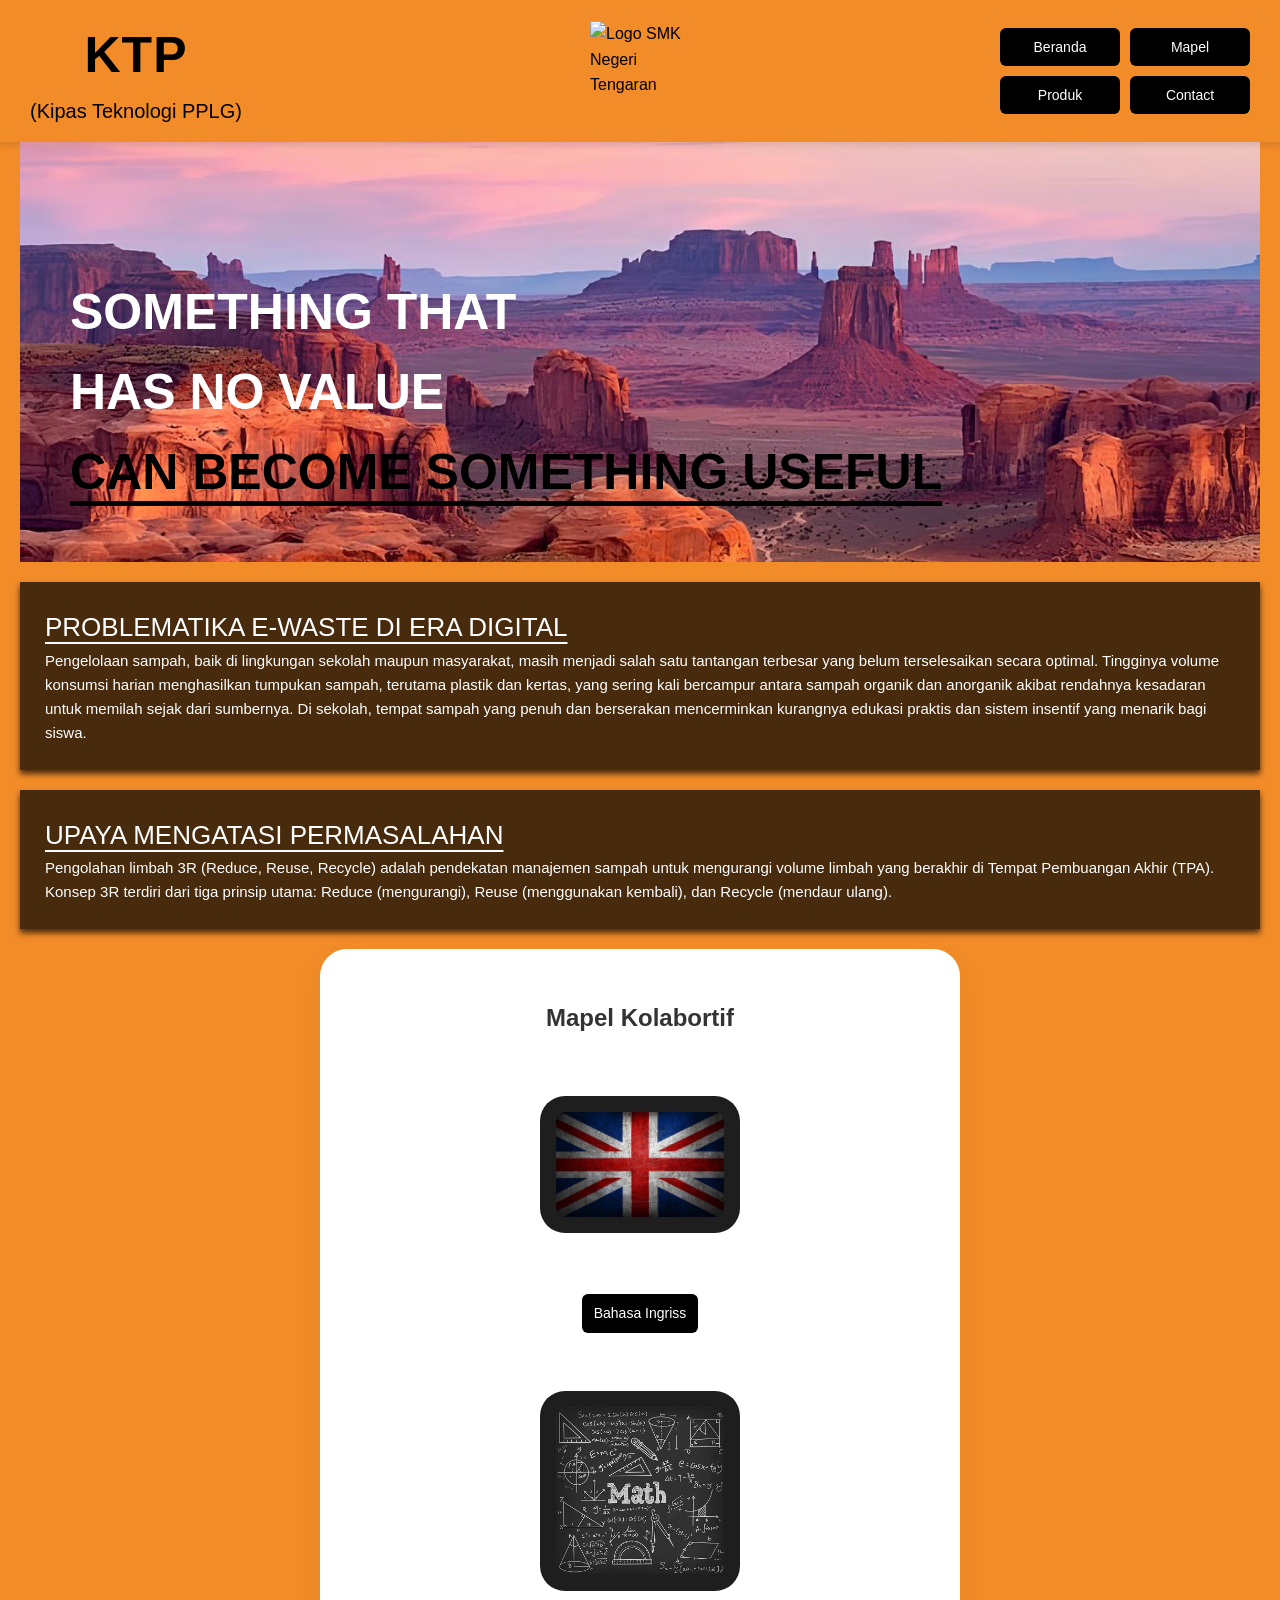
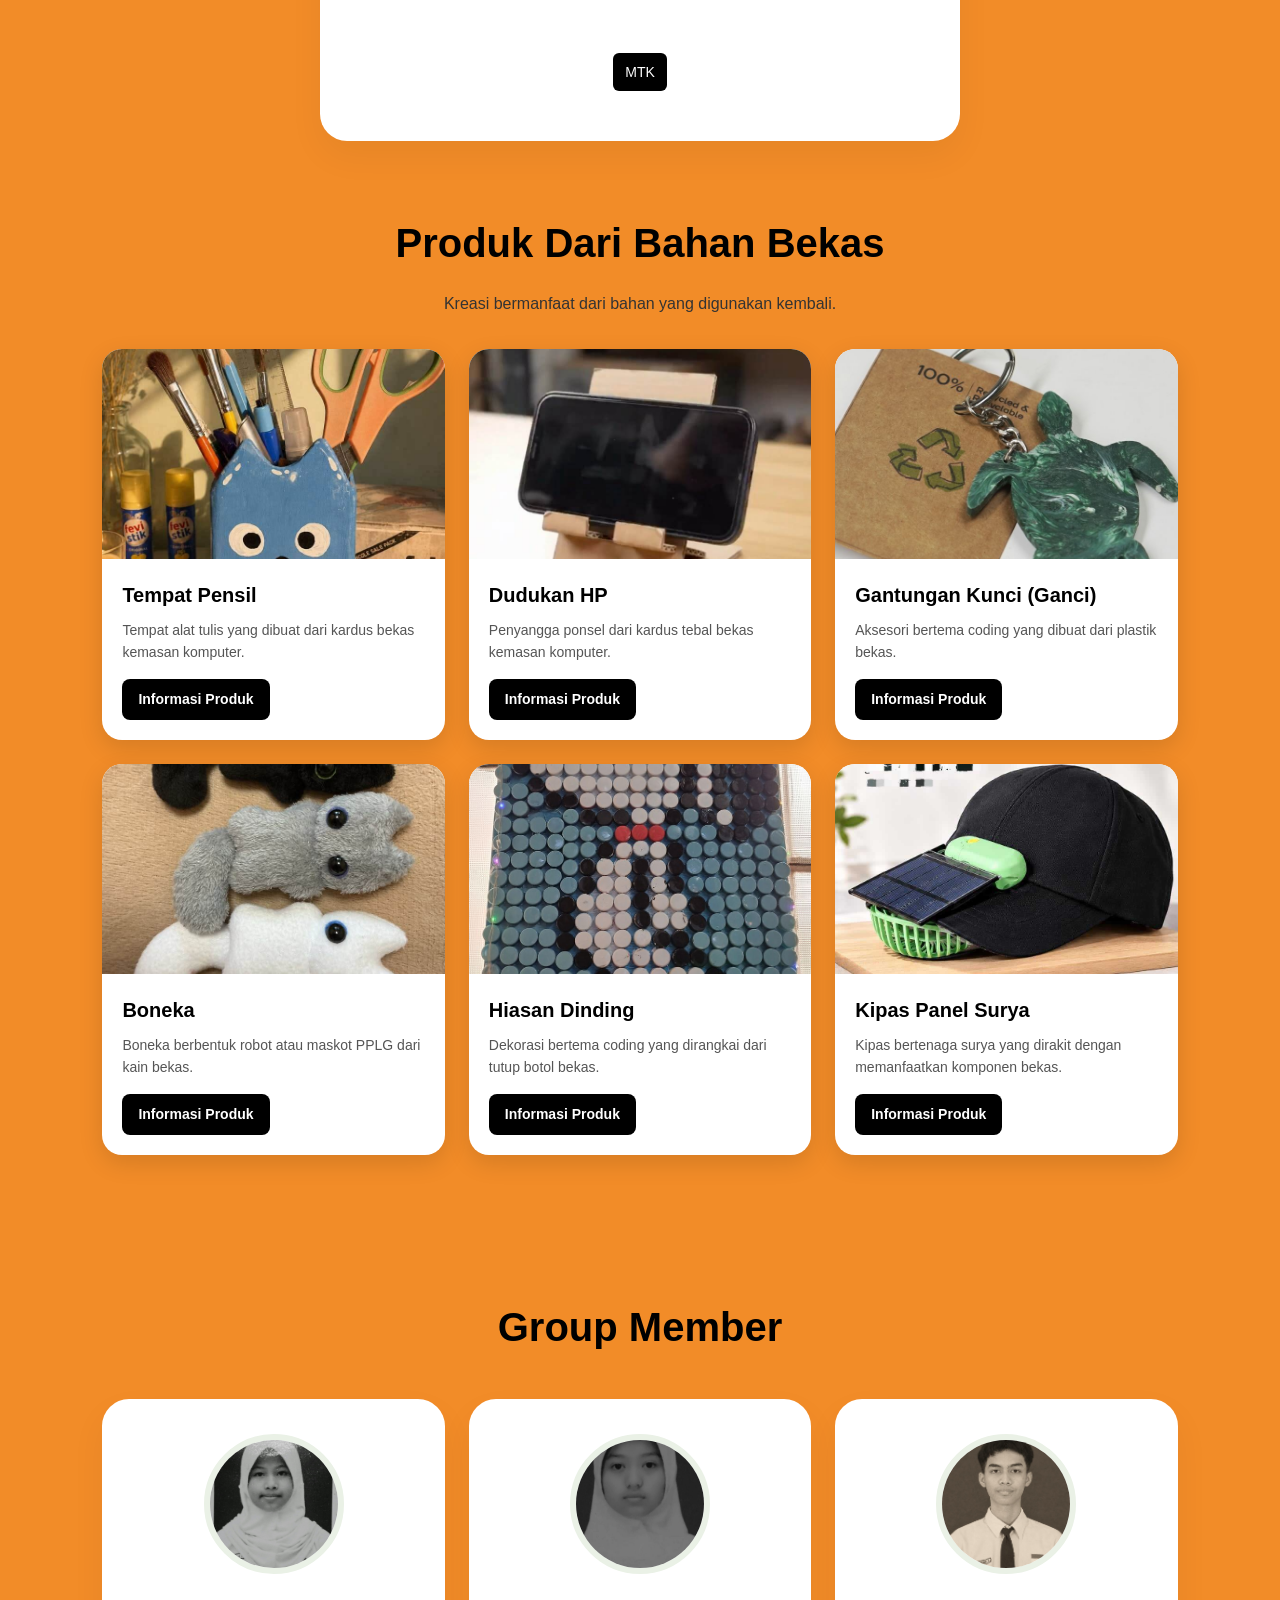
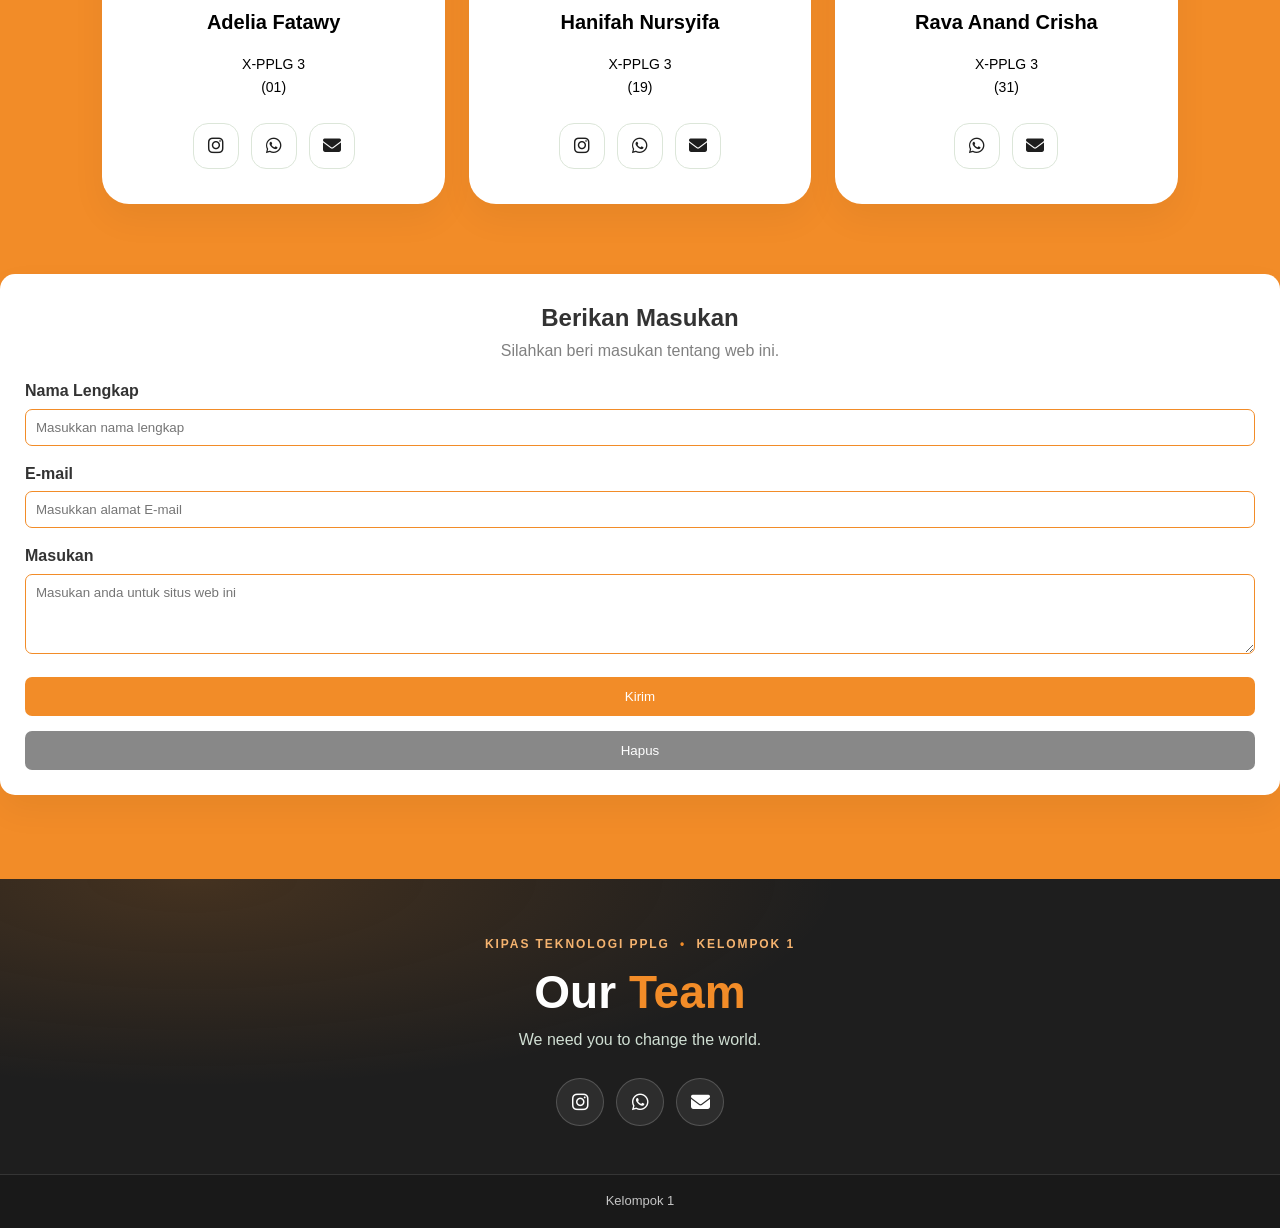
==== commit 43c161d6: "Update index.html" ====
--- a/index.html
+++ b/index.html
@@ -21,6 +21,8 @@
             <h1>KTP</h1>
             <span>(Kipas Teknologi PPLG)</span>
         </div>
+
+        <img class="header-emblem" src="img/SMK.png" alt="Logo SMK Negeri Tengaran">
 
         <nav class="header-nav">
             <a href="#beranda" class="nav-btn">Beranda</a>
@@ -87,11 +89,11 @@
                 <br>
             <img src="img/Britistteaaaaaaaaaaaa.jpg" alt="Ingriss">
             <br>
-            <a href="b.ingriss.html">Bahasa Ingriss</a>
+            <a href="../Kolaborasi/b.ingriss.html">Bahasa Ingriss</a>
             <br><br>
             <img src="img/Taknakmathwoi.jpg" alt="MTK">
             <br>
-            <a href="Mtk.html">MTK</a>
+            <a href="../Kolaborasi/Mtk.html">MTK</a>
         
         </div>
 
@@ -390,7 +392,7 @@
                         <i class="fab fa-instagram"></i>
                     </a>
 
-                    <a href="https://wa.me/085643763976" aria-label="WhatsApp">
+                    <a href="https://wa.me/6285643763976" aria-label="WhatsApp">
                         <i class="fab fa-whatsapp"></i>
                     </a>
 
@@ -418,7 +420,7 @@
                         <i class="fab fa-instagram"></i>
                     </a>
 
-                    <a href="https://wa.me/088215400916" aria-label="WhatsApp">
+                    <a href="https://wa.me/6288215400916" aria-label="WhatsApp">
                         <i class="fab fa-whatsapp"></i>
                     </a>
 
@@ -442,7 +444,7 @@
 
                 <div class="social-links">
 
-                    <a href="https://wa.me/085740169020" aria-label="WhatsApp">
+                    <a href="https://wa.me/6285740169020" aria-label="WhatsApp">
                         <i class="fab fa-whatsapp"></i>
                     </a>
 
@@ -481,15 +483,16 @@
 
     <footer class="footer">
         <div class="footer-content">
+            <p class="footer-kicker">Kipas Teknologi PPLG <span>•</span> Kelompok 1</p>
             <h2>Our <span>Team</span></h2>
             <p>
-                We need you to change the world!!!
+                We need you to change the world.
             </p>
             <div class="footer-social">
                 <a href="https://instagram.com/0r4n9.00" aria-label="Instagram">
                     <i class="fab fa-instagram"></i>
                 </a>
-                <a href="https://wa.me/085643763976" aria-label="WhatsApp">
+                <a href="https://wa.me/6285643763976" aria-label="WhatsApp">
                     <i class="fab fa-whatsapp"></i>
                 </a>
                 <a href="mailto:adelia.p26003@satamail.my.id" aria-label="Email">
--- a/style.css
+++ b/style.css
@@ -6,7 +6,7 @@
 }
 
 body {
-    background-color: #FF8C00;
+    background-color: #F28C28;
     color: #333333;
     line-height: 1.6;
 }
@@ -14,13 +14,24 @@
 .main-header {
     position: sticky;
     top: 0;
-    display: flex;
-    justify-content: space-between;
+    display: grid;
+    grid-template-columns: minmax(0, 1fr) auto minmax(0, 1fr);
     align-items: center;
-    background-color: #FF8C00;
+    background-color: #F28C28;
     padding: 15px 30px;
     color: #000000;
     box-shadow: 0 4px 6px rgba(0, 0, 0, 0.1);
+}
+
+.header-logo {
+    justify-self: start;
+}
+
+.header-emblem {
+    width: 100px;
+    height: 100px;
+    object-fit: contain;
+    justify-self: center;
 }
 
 .header-logo h1 {
@@ -40,6 +51,55 @@
     grid-template-columns: repeat(2, 120px);
     grid-template-rows: repeat(2, auto); 
     gap: 10px;                            
+    justify-self: end;
+}
+
+@media (max-width: 700px) {
+    .main-header {
+        grid-template-columns: 1fr auto;
+        row-gap: 12px;
+    }
+
+    .header-logo {
+        grid-column: 1;
+        grid-row: 1;
+    }
+
+    .header-emblem {
+        grid-column: 2;
+        grid-row: 1;
+    }
+
+    .header-nav {
+        grid-column: 1 / -1;
+        grid-row: 2;
+        justify-self: center;
+    }
+}
+
+@media (max-width: 420px) {
+    .main-header {
+        grid-template-columns: 1fr;
+        justify-items: center;
+    }
+
+    .header-logo,
+    .header-emblem,
+    .header-nav {
+        grid-column: 1;
+    }
+
+    .header-logo {
+        grid-row: 1;
+    }
+
+    .header-emblem {
+        grid-row: 2;
+    }
+
+    .header-nav {
+        grid-row: 3;
+    }
 }
 
 .nav-btn {
@@ -85,7 +145,7 @@
 }
 
 .Trash span:hover {
-  color: #FF8C00;
+  color: #F28C28;
 }
 
 .Latar {
@@ -113,7 +173,7 @@
 }
 
 .Latar span:hover{
-   color: #FF8C00;
+   color: #F28C28;
 }
 
 .bing {
@@ -145,7 +205,7 @@
 .bing a:hover {
     background-color: #000000;
     transform: translateY(-1px);
-    color: #FF8C00;
+    color: #F28C28;
 }
 
 .bing img {
@@ -225,7 +285,7 @@
 
 .detail-button:hover,
 .detail-button:focus-visible {
-    background: #FF8C00;
+    background: #F28C28;
     color: #000000;
 }
 
@@ -467,7 +527,7 @@
     width: 100%;
     padding: 10px;
     margin-top: 5px;
-    border: 1px solid #FF8C00;
+    border: 1px solid #F28C28;
     border-radius: 7px;
     box-sizing: border-box;
 }
@@ -482,40 +542,62 @@
     margin-top: 15px;
     border: none;
     border-radius: 7px;
-    background-color: #FF8C00;
+    background-color: #F28C28;
     color: white;
     cursor: pointer;
 }
 
 button:hover {
-    background-color: #FF8C00;
+    background-color: #F28C28;
 }
 
 .reset {
     background-color: #888;
 }
 
-    .footer {
-    background: #1E1E1E;
-    color: white;
-    text-align: center;
+.footer {
+    position: relative;
+    overflow: hidden;
     margin-top: 80px;
+    border-top: 4px solid #F28C28;
+    background:
+        radial-gradient(ellipse at 15% 0%, rgba(242, 140, 40, 0.18), transparent 42%),
+        #1E1E1E;
+    color: #fff;
+    text-align: center;
 }
 
 .footer-content {
-    padding: 50px 20px;
+    max-width: 760px;
+    margin: 0 auto;
+    padding: 56px 24px 48px;
+}
+
+.footer-kicker {
+    margin-bottom: 12px;
+    color: #F5B36F;
+    font-size: 12px;
+    font-weight: 700;
+    letter-spacing: 0.16em;
+    text-transform: uppercase;
+}
+
+.footer-kicker span {
+    padding: 0 5px;
+    color: #F28C28;
 }
 
 .footer-content h2 {
-    font-size: 28px;
-    margin-bottom: 15px;
+    margin-bottom: 8px;
+    font-size: clamp(32px, 5vw, 46px);
+    line-height: 1.15;
 }
 
 .footer-content h2 span {
-    color: #FF8C00;
-}
-
-.footer-content p {
+    color: #F28C28;
+}
+
+.footer-content > p:not(.footer-kicker) {
     color: #d0dfd3;
     line-height: 1.6;
 }
@@ -523,32 +605,52 @@
 .footer-social {
     display: flex;
     justify-content: center;
-    gap: 15px;
-    margin-top: 25px;
+    gap: 12px;
+    margin-top: 26px;
 }
 
 .footer-social a {
-    color: white;
-    font-size: 20px;
+    display: flex;
+    width: 48px;
+    height: 48px;
+    align-items: center;
+    justify-content: center;
+    border: 1px solid rgba(255, 255, 255, 0.18);
+    border-radius: 50%;
+    background: rgba(255, 255, 255, 0.07);
+    color: #fff;
+    font-size: 19px;
     text-decoration: none;
-    width: 42px;
-    height: 42px;
-    border: 1px solid #FF8C00;
-    border-radius: 50%;
-    display: flex;
-    justify-content: center;
-    align-items: center;
-    transition: 0.3s;
+    transition: transform 180ms ease, background-color 180ms ease, color 180ms ease;
 }
 
 .footer-social a:hover {
-    background: #FF8C00;
+    transform: translateY(-4px);
+    border-color: #F28C28;
+    background: #F28C28;
     color: #1E1E1E;
 }
 
+.footer-social a:focus-visible {
+    outline: 3px solid #F5B36F;
+    outline-offset: 4px;
+}
+
 .footer-bottom {
-    border-top: 1px solid #FF8C00;
-    padding: 18px;
-    font-size: 14px;
-    color: #fafefc;
-}+    border-top: 1px solid rgba(255, 255, 255, 0.12);
+    padding: 16px 20px;
+    background: rgba(0, 0, 0, 0.16);
+    color: #c5c5c5;
+    font-size: 13px;
+}
+
+@media (max-width: 560px) {
+    .footer-content {
+        padding: 44px 20px 38px;
+    }
+
+    .footer-kicker {
+        font-size: 10px;
+        letter-spacing: 0.12em;
+    }
+}
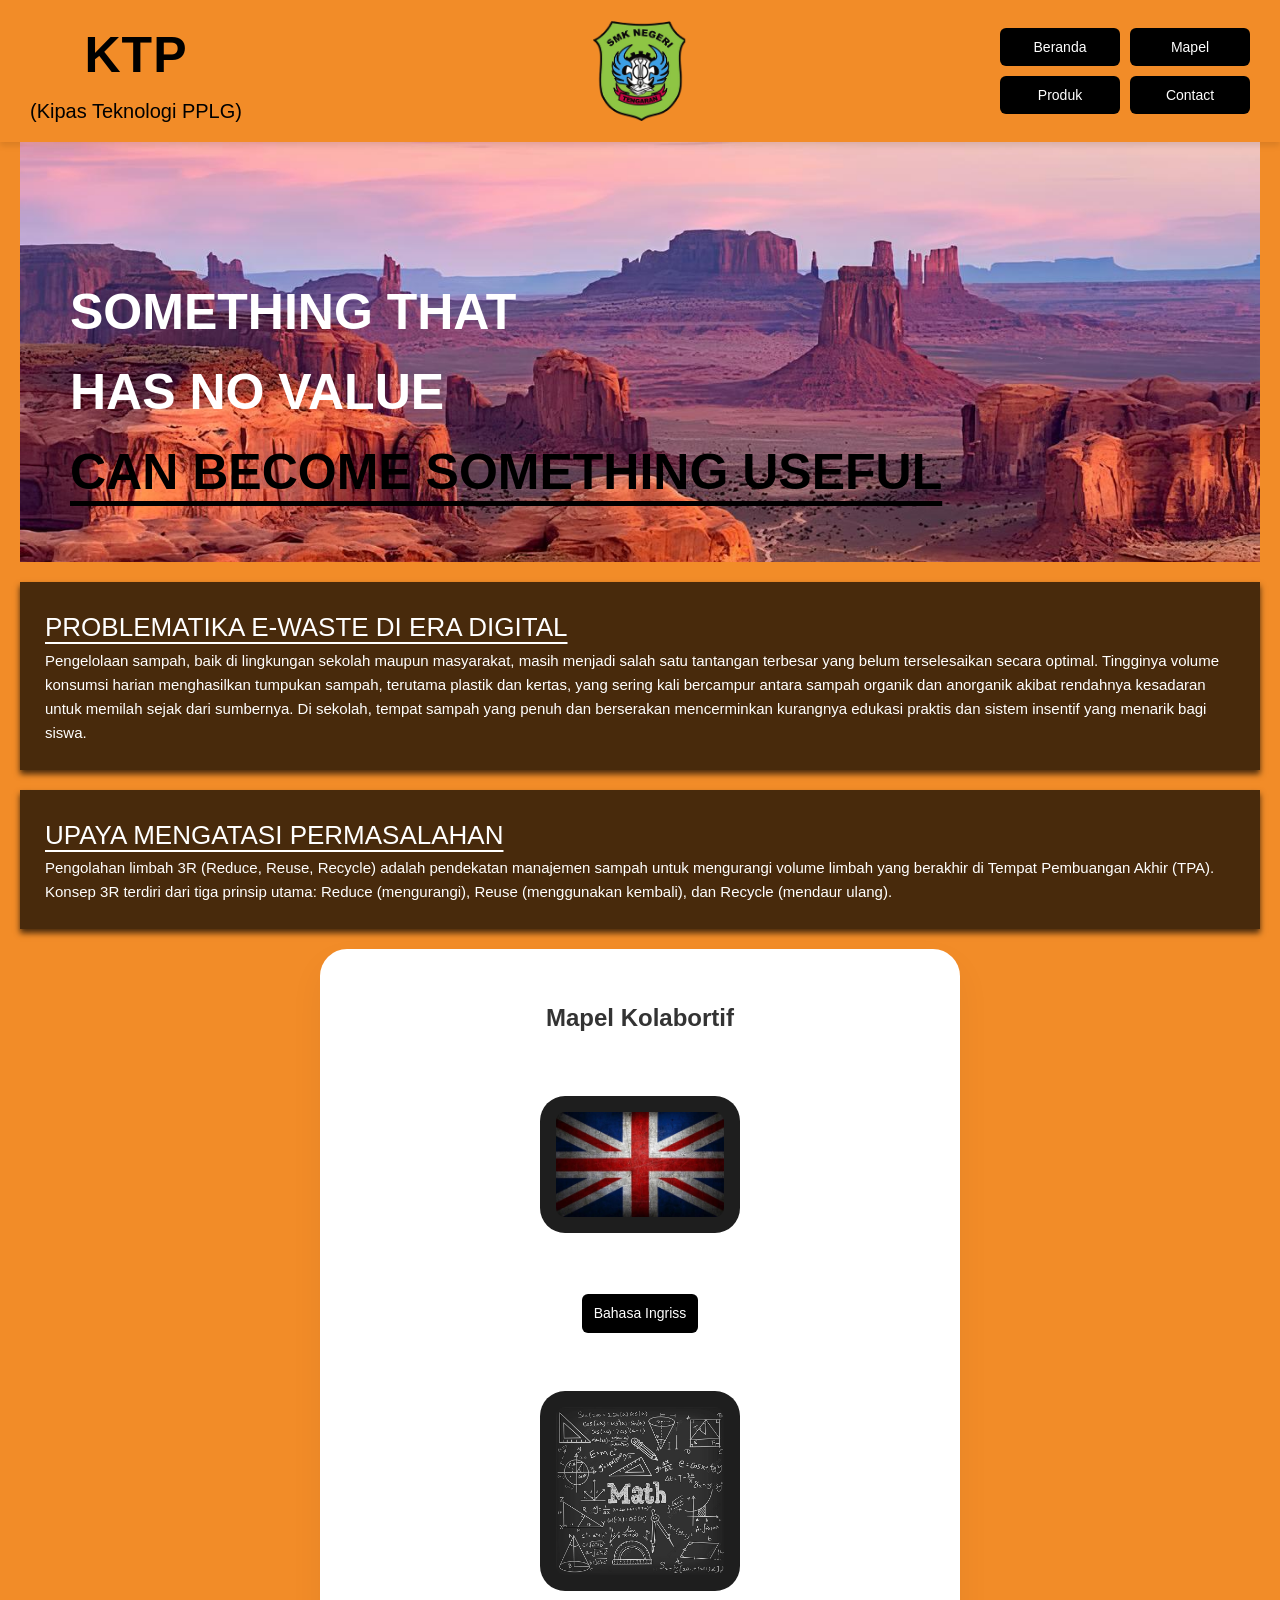
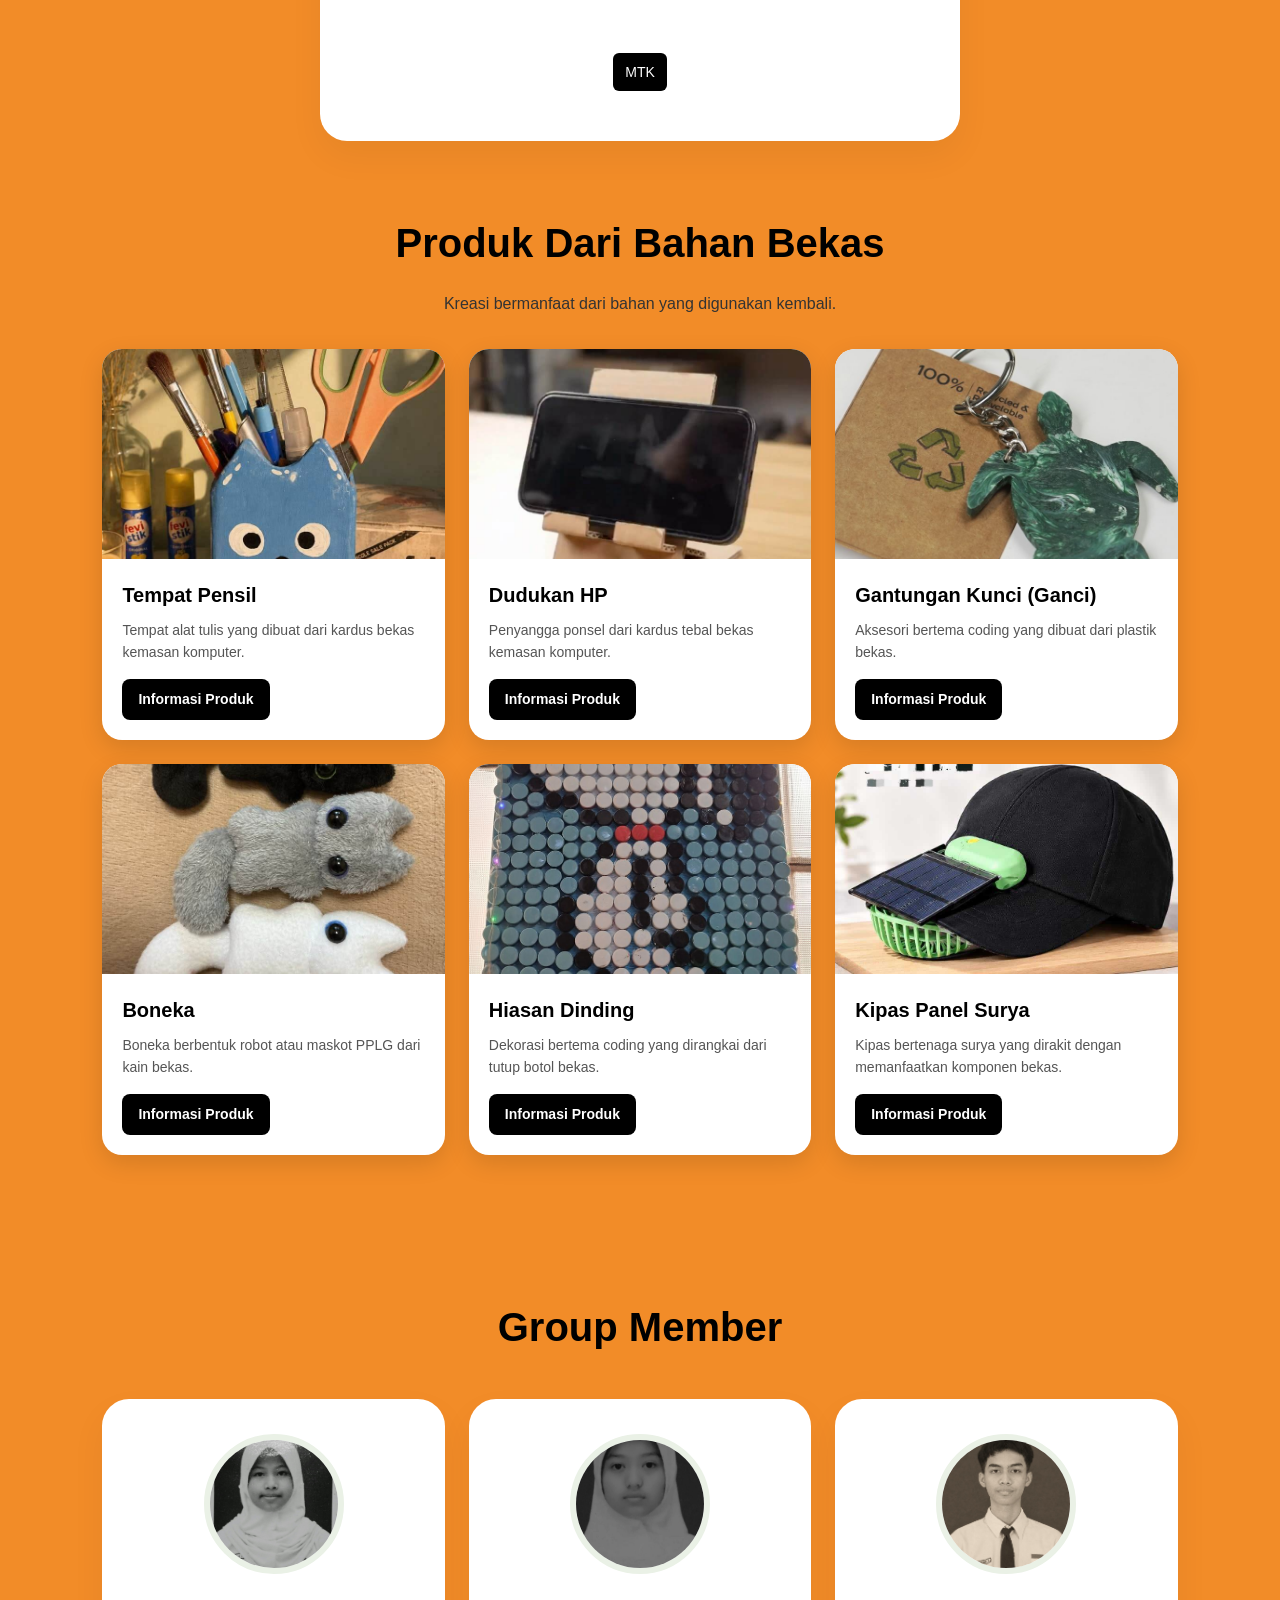
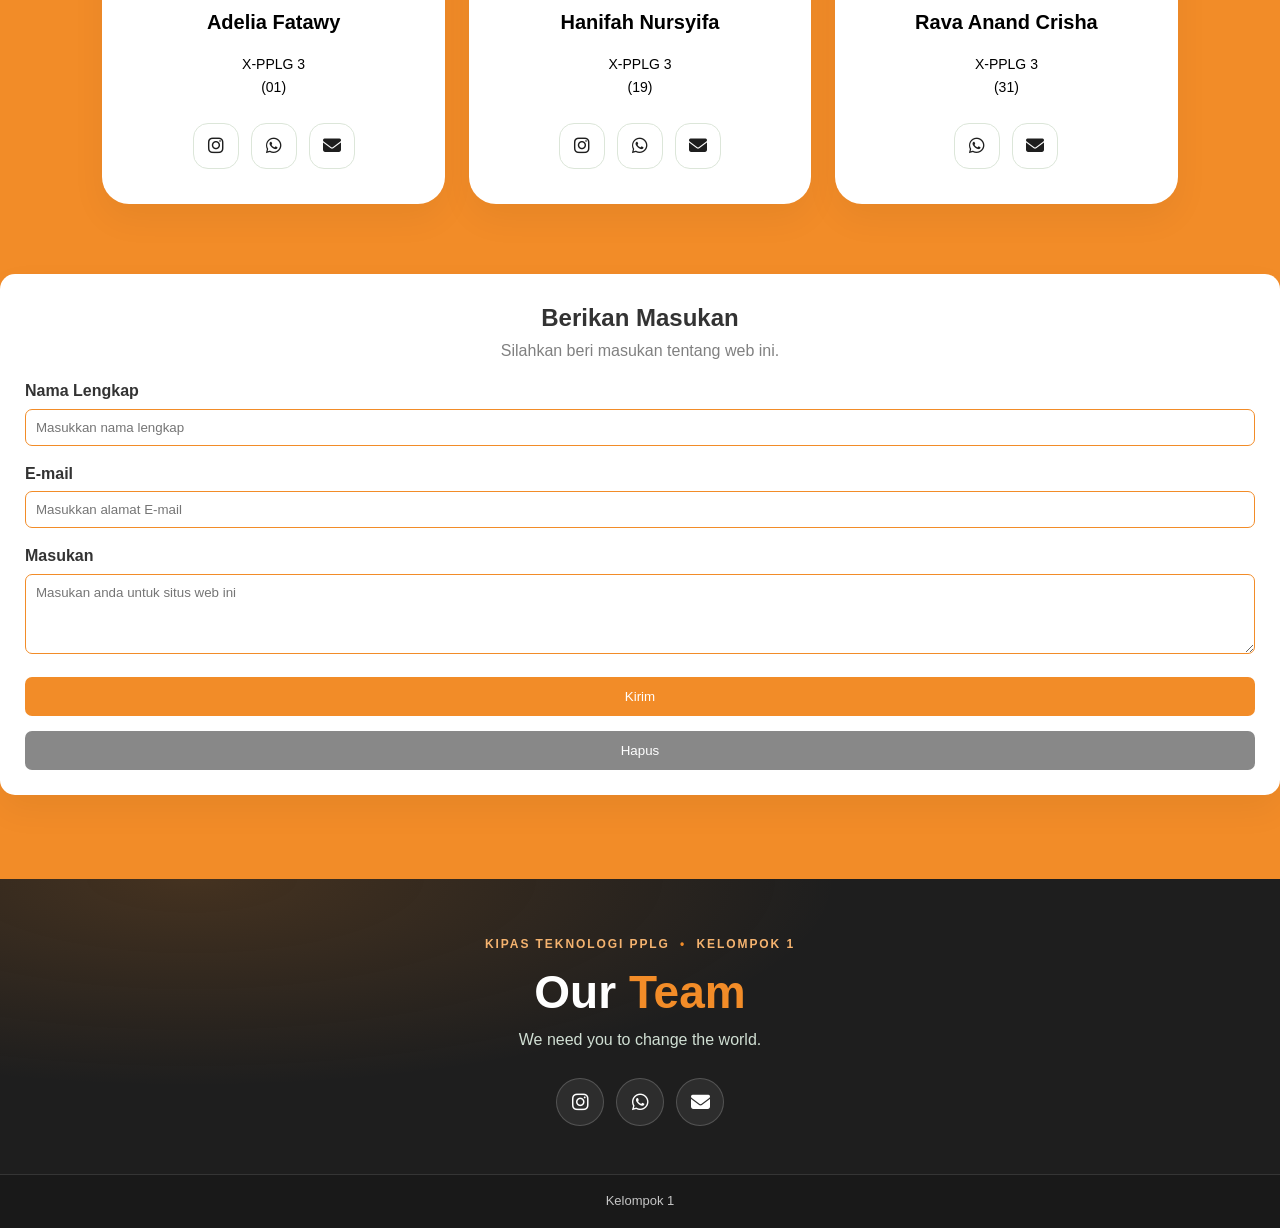
==== commit 45a87ce2: "Update index.html" ====
--- a/index.html
+++ b/index.html
@@ -89,11 +89,11 @@
                 <br>
             <img src="img/Britistteaaaaaaaaaaaa.jpg" alt="Ingriss">
             <br>
-            <a href="../Kolaborasi/b.ingriss.html">Bahasa Ingriss</a>
+            <a href="b.ingriss.html">Bahasa Ingriss</a>
             <br><br>
             <img src="img/Taknakmathwoi.jpg" alt="MTK">
             <br>
-            <a href="../Kolaborasi/Mtk.html">MTK</a>
+            <a href="Mtk.html">MTK</a>
         
         </div>
 
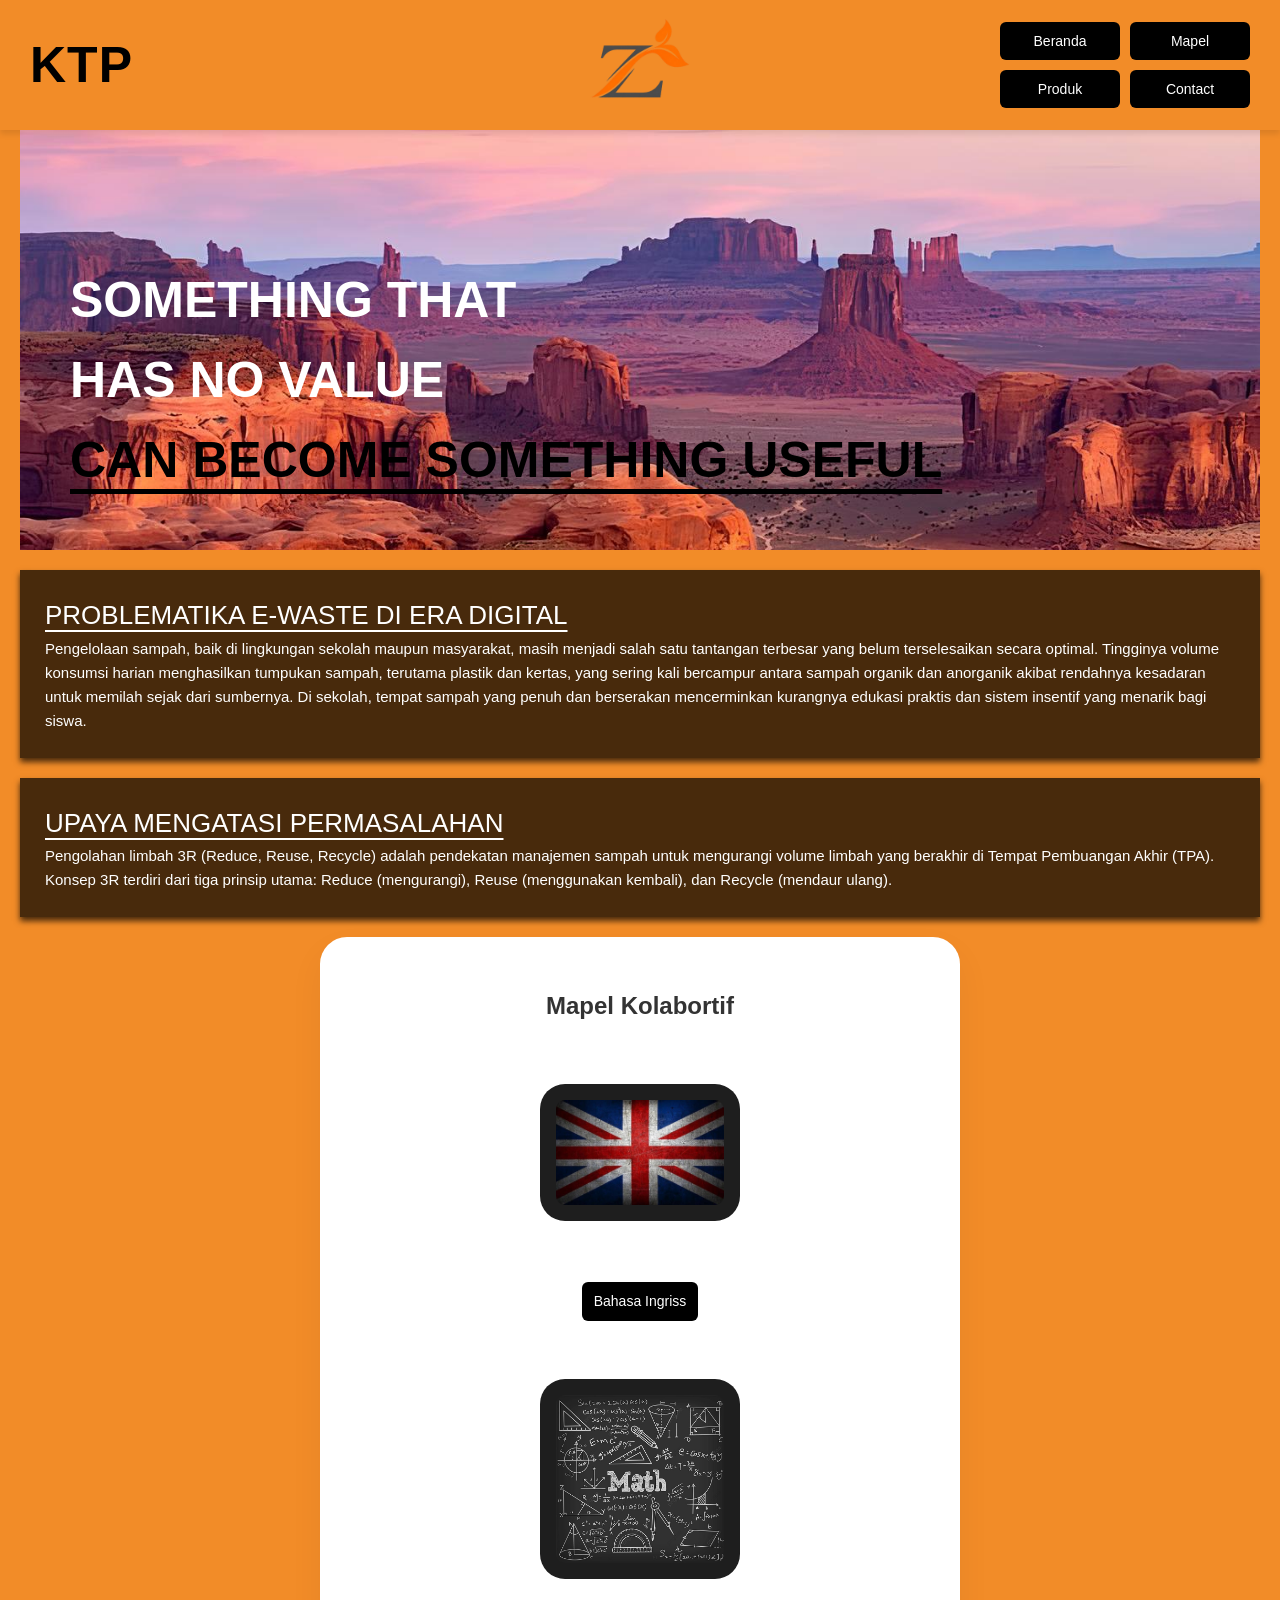
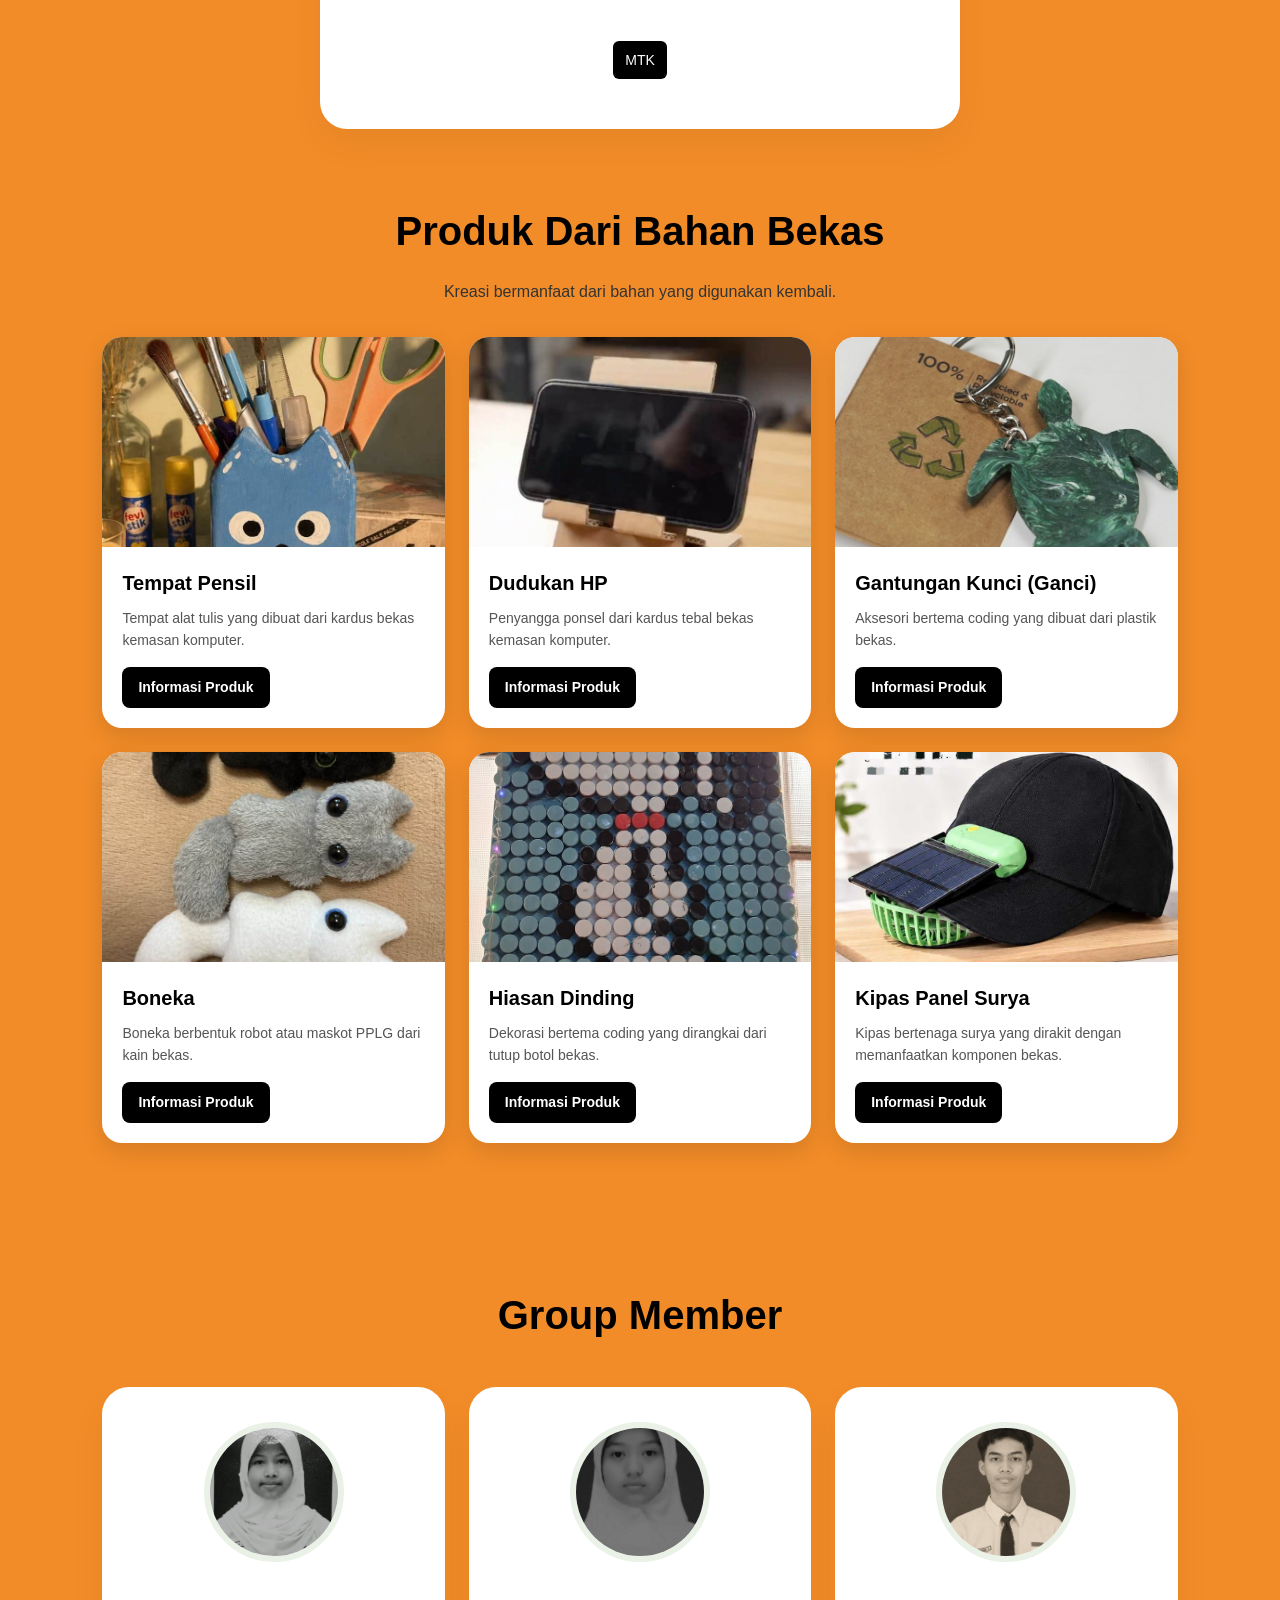
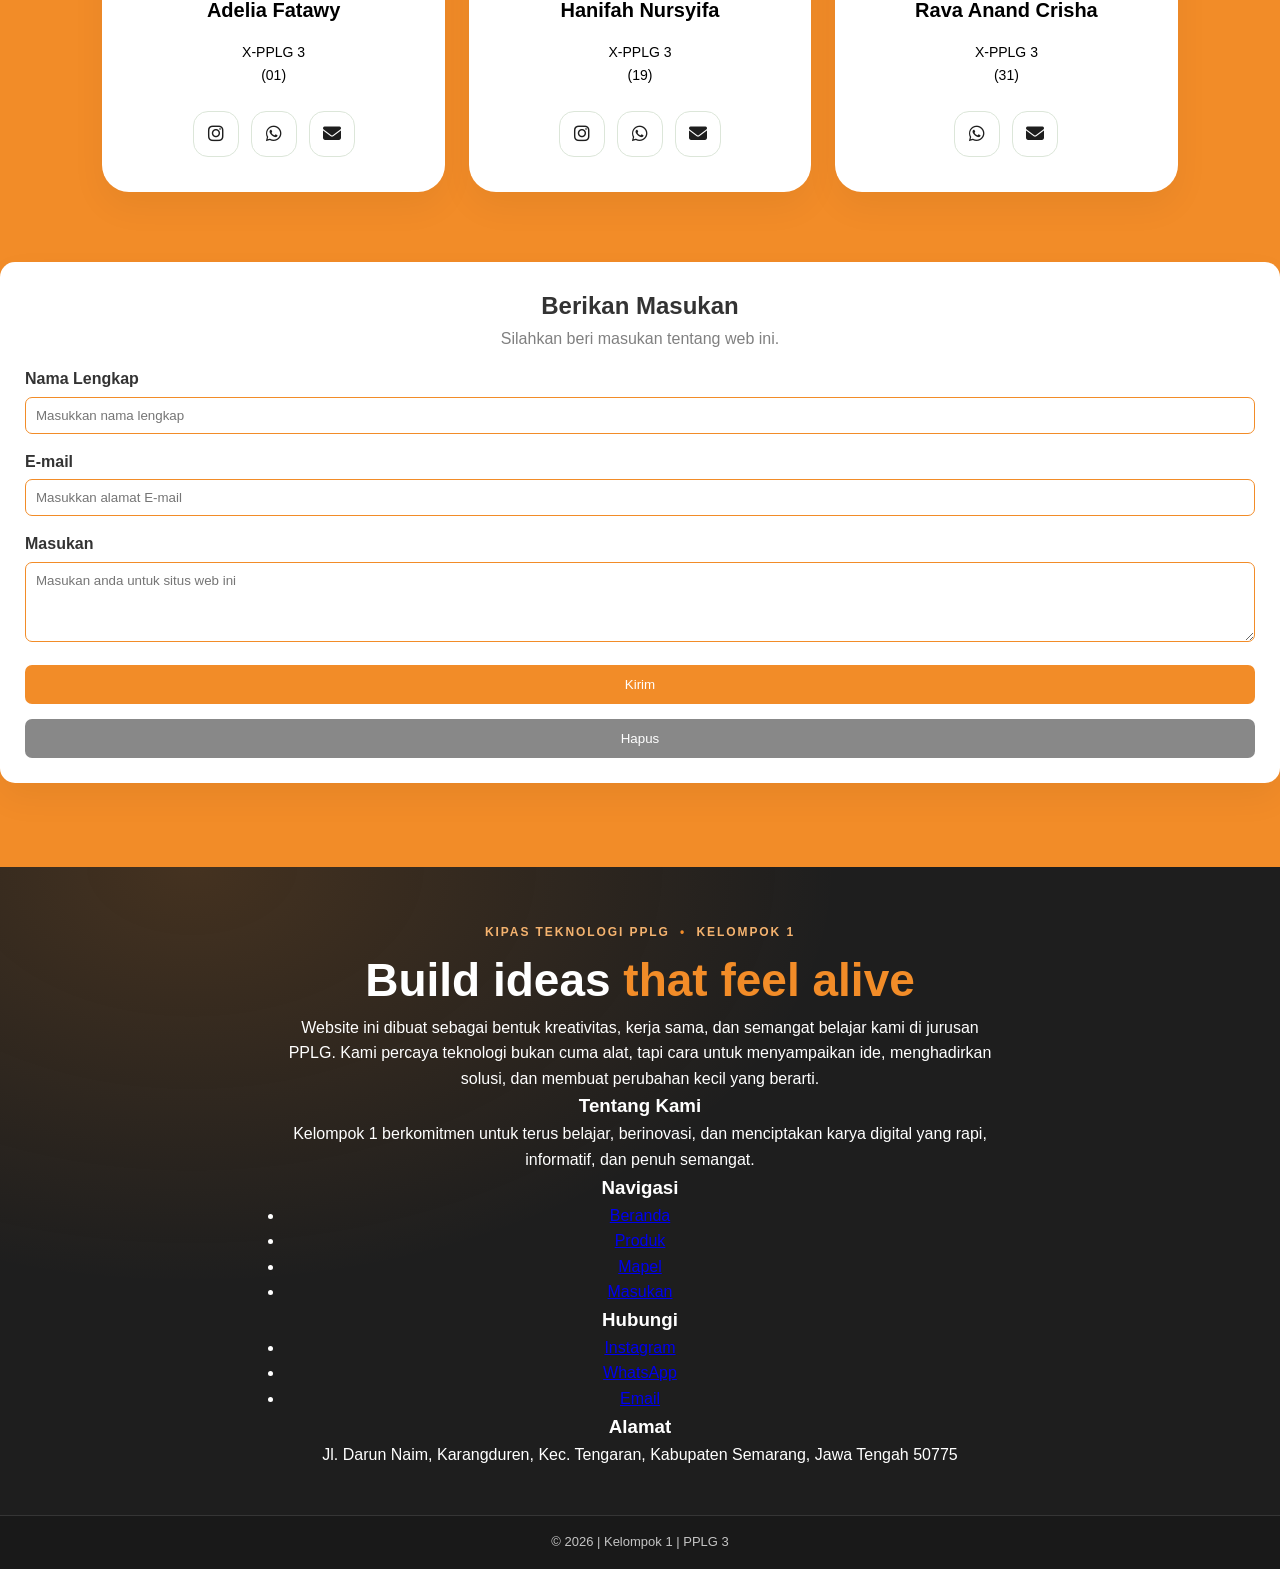
==== commit ebafefe6: "Update index.html" ====
--- a/index.html
+++ b/index.html
@@ -19,7 +19,6 @@
 
         <div class="header-logo">
             <h1>KTP</h1>
-            <span>(Kipas Teknologi PPLG)</span>
         </div>
 
         <img class="header-emblem" src="img/SMK.png" alt="Logo SMK Negeri Tengaran">
@@ -89,11 +88,11 @@
                 <br>
             <img src="img/Britistteaaaaaaaaaaaa.jpg" alt="Ingriss">
             <br>
-            <a href="b.ingriss.html">Bahasa Ingriss</a>
+            <a href="../Kolaborasi/b.ingriss.html">Bahasa Ingriss</a>
             <br><br>
             <img src="img/Taknakmathwoi.jpg" alt="MTK">
             <br>
-            <a href="Mtk.html">MTK</a>
+            <a href="../Kolaborasi/Mtk.html">MTK</a>
         
         </div>
 
@@ -475,7 +474,7 @@
             <label>Masukan</label>
             <textarea placeholder="Masukan anda untuk situs web ini"></textarea>
 
-            <button type="submit">Kirim</button>
+            <button type="submit" href="mailto:adelia.p26003@satamail.my.id">Kirim</button>
             <button type="reset" class="reset">Hapus</button>
         </form>
     </div>
@@ -483,25 +482,53 @@
 
     <footer class="footer">
         <div class="footer-content">
-            <p class="footer-kicker">Kipas Teknologi PPLG <span>•</span> Kelompok 1</p>
-            <h2>Our <span>Team</span></h2>
-            <p>
-                We need you to change the world.
-            </p>
-            <div class="footer-social">
-                <a href="https://instagram.com/0r4n9.00" aria-label="Instagram">
-                    <i class="fab fa-instagram"></i>
-                </a>
-                <a href="https://wa.me/6285643763976" aria-label="WhatsApp">
-                    <i class="fab fa-whatsapp"></i>
-                </a>
-                <a href="mailto:adelia.p26003@satamail.my.id" aria-label="Email">
-                    <i class="fas fa-envelope"></i>
-                </a>
-            </div>
+            <div class="footer-brand">
+                <p class="footer-kicker">Kipas Teknologi PPLG <span>•</span> Kelompok 1</p>
+                <h2>Build ideas <span>that feel alive</span></h2>
+                <p>
+                    Website ini dibuat sebagai bentuk kreativitas, kerja sama, dan semangat belajar kami di jurusan PPLG.
+                    Kami percaya teknologi bukan cuma alat, tapi cara untuk menyampaikan ide, menghadirkan solusi, dan membuat perubahan kecil yang berarti.
+                </p>
+            </div>
+
+            <div class="footer-grid">
+                <div class="footer-column">
+                    <h3>Tentang Kami</h3>
+                    <p>
+                        Kelompok 1 berkomitmen untuk terus belajar, berinovasi, dan menciptakan karya digital yang rapi, informatif, dan penuh semangat.
+                    </p>
+                </div>
+
+                <div class="footer-column">
+                    <h3>Navigasi</h3>
+                    <ul class="footer-links">
+                        <li><a href="#beranda">Beranda</a></li>
+                        <li><a href="#produk">Produk</a></li>
+                        <li><a href="#mapel">Mapel</a></li>
+                        <li><a href="#footer">Masukan</a></li>
+                    </ul>
+                </div>
+
+                <div class="footer-column">
+                    <h3>Hubungi</h3>
+                    <ul class="footer-links">
+                        <li><a href="https://instagram.com/0r4n9.00">Instagram</a></li>
+                        <li><a href="https://wa.me/6285643763976">WhatsApp</a></li>
+                        <li><a href="mailto:adelia.p26003@satamail.my.id">Email</a></li>
+                    </ul>
+                </div>
+
+                <div class="footer-column">
+                    <h3>Alamat</h3>
+                    <p>
+                        Jl. Darun Naim, Karangduren, Kec. Tengaran, Kabupaten Semarang, Jawa Tengah 50775
+                    </p>
+                </div>
+            </div>
+
         </div>
         <div class="footer-bottom">
-            <p>Kelompok 1</p>
+            <p>© 2026 | Kelompok 1 | PPLG 3</p>
         </div>
     </footer>
 </body>
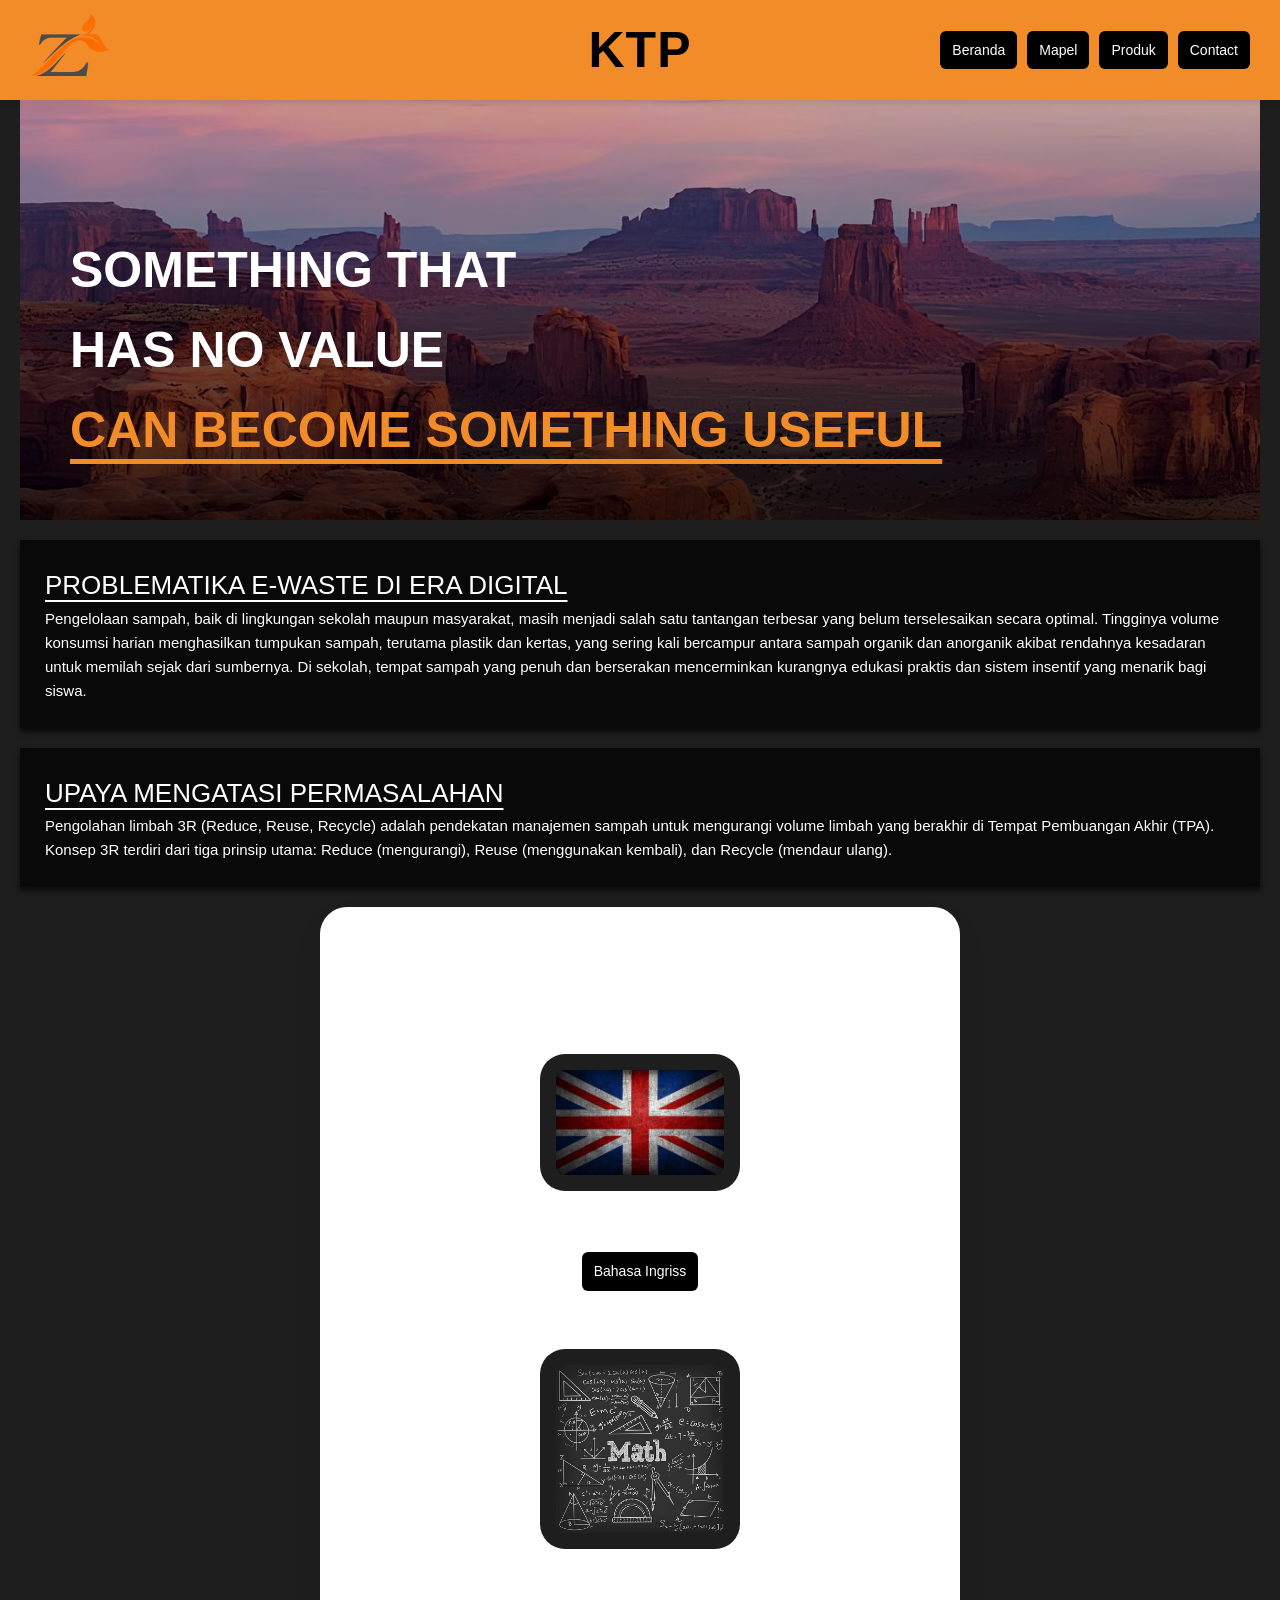
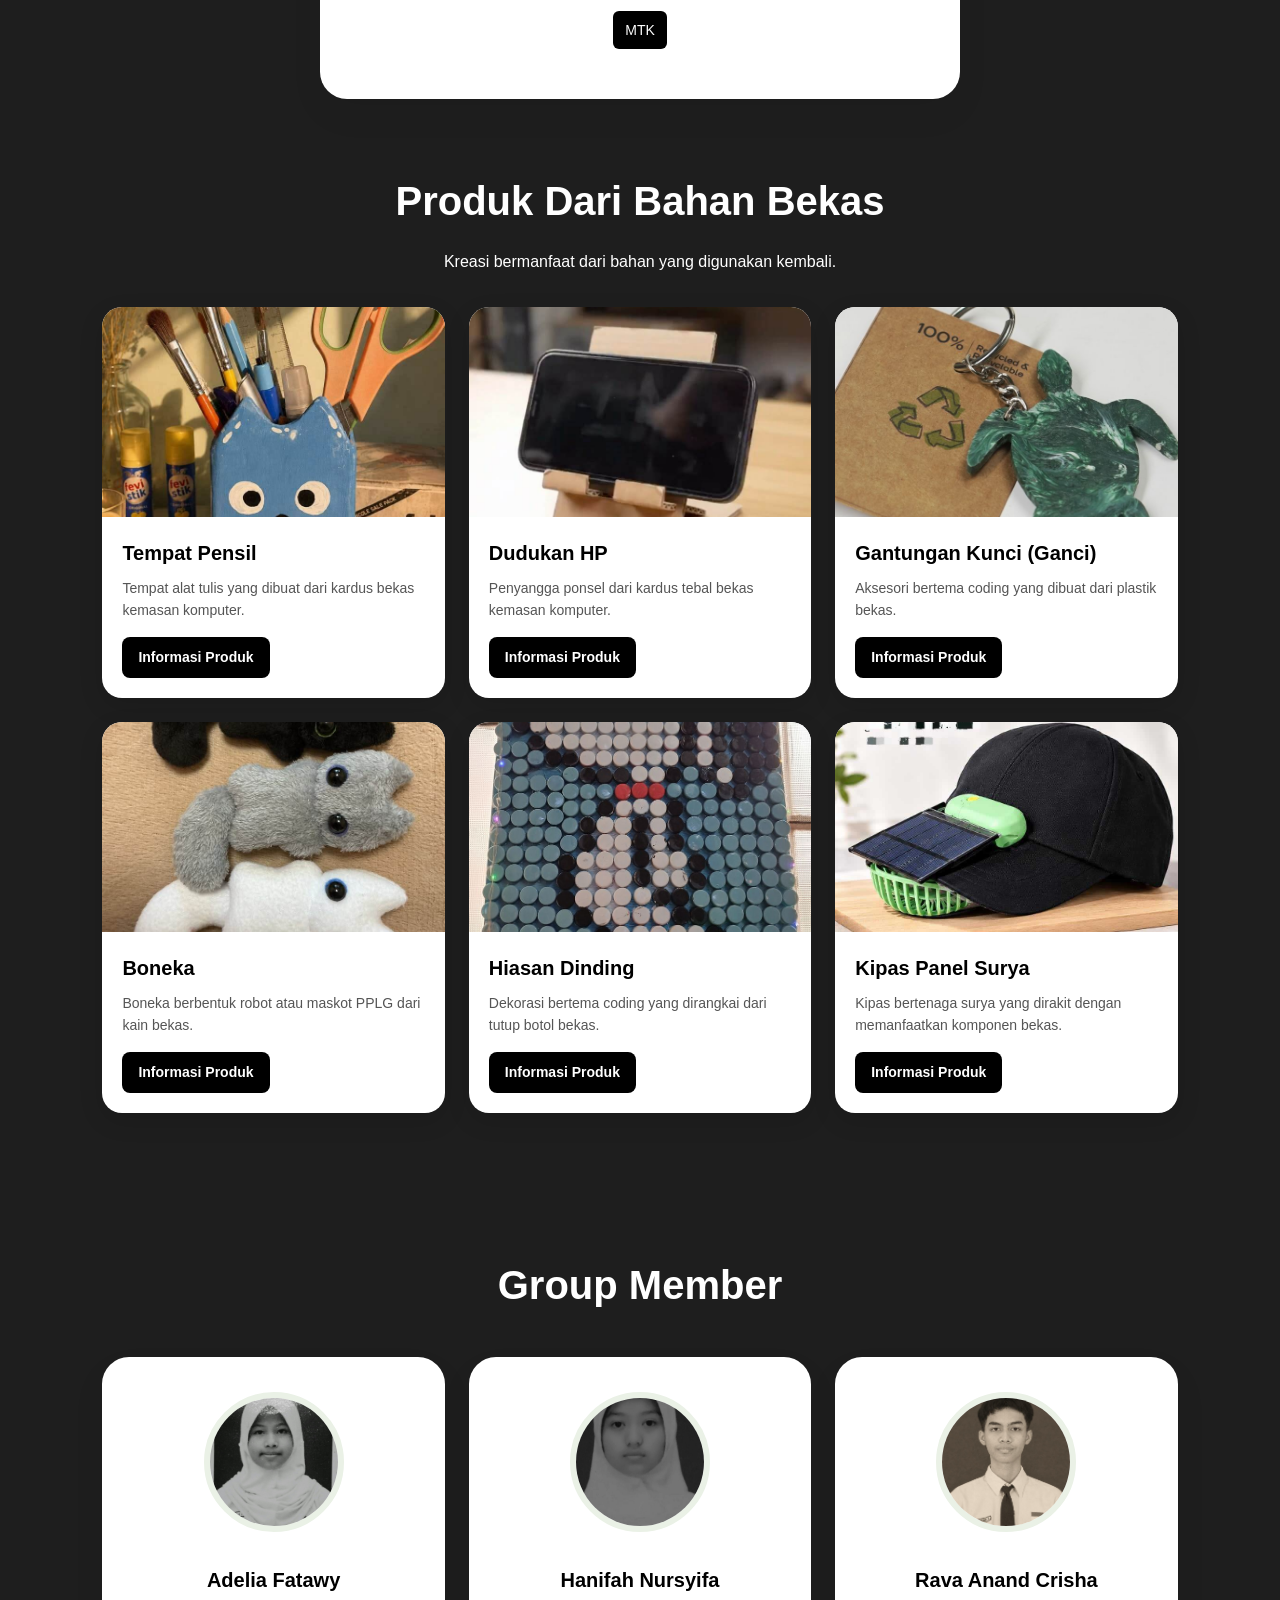
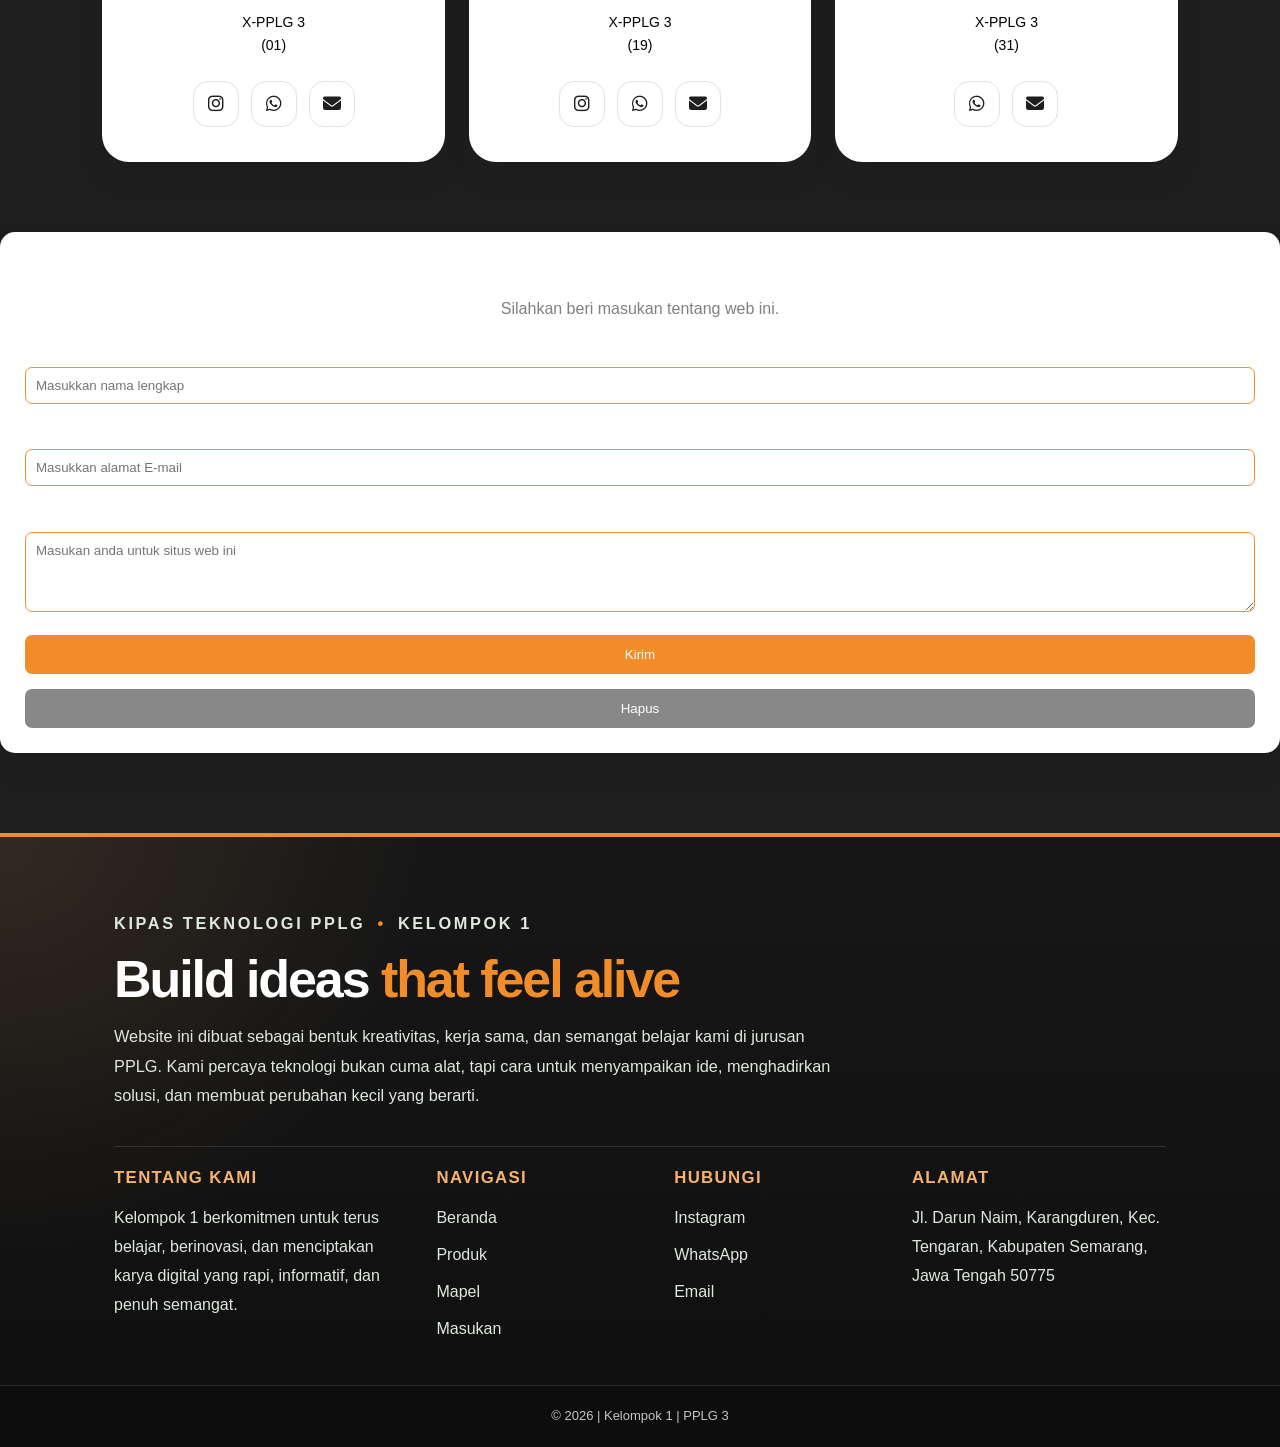
==== commit 72152da4: "Update index.html" ====
--- a/index.html
+++ b/index.html
@@ -88,11 +88,11 @@
                 <br>
             <img src="img/Britistteaaaaaaaaaaaa.jpg" alt="Ingriss">
             <br>
-            <a href="../Kolaborasi/b.ingriss.html">Bahasa Ingriss</a>
+            <a href="b.ingriss.html">Bahasa Ingriss</a>
             <br><br>
             <img src="img/Taknakmathwoi.jpg" alt="MTK">
             <br>
-            <a href="../Kolaborasi/Mtk.html">MTK</a>
+            <a href="Mtk.html">MTK</a>
         
         </div>
 
--- a/style.css
+++ b/style.css
@@ -6,8 +6,8 @@
 }
 
 body {
-    background-color: #F28C28;
-    color: #333333;
+    background-color: #1E1E1E;
+    color: white;
     line-height: 1.6;
 }
 
@@ -18,20 +18,23 @@
     grid-template-columns: minmax(0, 1fr) auto minmax(0, 1fr);
     align-items: center;
     background-color: #F28C28;
-    padding: 15px 30px;
+    padding: 10px 30px;
     color: #000000;
     box-shadow: 0 4px 6px rgba(0, 0, 0, 0.1);
 }
 
 .header-logo {
+    grid-column: 2;
+    justify-self: center;
+}
+
+.header-emblem {
+    grid-column: 1;
+    grid-row: 1;
+    width: 80px;
+    height: 80px;
+    object-fit: contain;
     justify-self: start;
-}
-
-.header-emblem {
-    width: 100px;
-    height: 100px;
-    object-fit: contain;
-    justify-self: center;
 }
 
 .header-logo h1 {
@@ -47,26 +50,26 @@
 }
 
 .header-nav {
-    display: grid;
-    grid-template-columns: repeat(2, 120px);
-    grid-template-rows: repeat(2, auto); 
+    display: flex;
     gap: 10px;                            
+    grid-column: 3;
+    grid-row: 1;
     justify-self: end;
 }
 
 @media (max-width: 700px) {
     .main-header {
-        grid-template-columns: 1fr auto;
+        grid-template-columns: 72px minmax(0, 1fr) 72px;
         row-gap: 12px;
     }
 
     .header-logo {
+        grid-column: 2;
+        grid-row: 1;
+    }
+
+    .header-emblem {
         grid-column: 1;
-        grid-row: 1;
-    }
-
-    .header-emblem {
-        grid-column: 2;
         grid-row: 1;
     }
 
@@ -79,26 +82,16 @@
 
 @media (max-width: 420px) {
     .main-header {
-        grid-template-columns: 1fr;
-        justify-items: center;
-    }
-
-    .header-logo,
-    .header-emblem,
-    .header-nav {
-        grid-column: 1;
-    }
-
-    .header-logo {
-        grid-row: 1;
+        grid-template-columns: 56px minmax(0, 1fr) 56px;
+    }
+
+    .header-logo h1 {
+        font-size: 40px;
     }
 
     .header-emblem {
-        grid-row: 2;
-    }
-
-    .header-nav {
-        grid-row: 3;
+        width: 56px;
+        height: 56px;
     }
 }
 
@@ -126,7 +119,7 @@
 }
 
 .Trash {
-  background-image: url(img/bg1.jpg);
+  background-image: linear-gradient(to bottom, rgba(0, 0, 0, 0.2), rgba(0, 0, 0, 0.8)), url(img/bg1.jpg);
   background-size: cover;
   background-repeat: no-repeat;
   background-position: center;
@@ -139,7 +132,7 @@
 }
 
 .Trash span {
-  color: black;
+  color: #F28C28;
   text-decoration: underline;
   text-underline-position: under;
 }
@@ -224,7 +217,7 @@
 
 .produk-section > h1,
 .team-section h1 {
-    color: #000000;
+    color: white;
     font-size: 40px;
     margin-bottom: 16px;
     text-align: center;
@@ -561,16 +554,21 @@
     margin-top: 80px;
     border-top: 4px solid #F28C28;
     background:
-        radial-gradient(ellipse at 15% 0%, rgba(242, 140, 40, 0.18), transparent 42%),
-        #1E1E1E;
+        radial-gradient(circle at top left, rgba(245, 179, 111, 0.12), transparent 30%),
+        linear-gradient(180deg, #171717 0%, #0f0f0f 100%);
     color: #fff;
-    text-align: center;
 }
 
 .footer-content {
-    max-width: 760px;
+    max-width: 1100px;
     margin: 0 auto;
-    padding: 56px 24px 48px;
+    padding: 72px 24px 42px;
+    text-align: left;
+}
+
+.footer-brand {
+    max-width: 720px;
+    margin-bottom: 36px;
 }
 
 .footer-kicker {
@@ -588,25 +586,71 @@
 }
 
 .footer-content h2 {
-    margin-bottom: 8px;
-    font-size: clamp(32px, 5vw, 46px);
-    line-height: 1.15;
+    margin-bottom: 14px;
+    font-size: clamp(32px, 5vw, 52px);
+    line-height: 1.12;
+    letter-spacing: -0.04em;
 }
 
 .footer-content h2 span {
     color: #F28C28;
 }
 
-.footer-content > p:not(.footer-kicker) {
-    color: #d0dfd3;
-    line-height: 1.6;
+.footer-brand p {
+    color: #dfe8df;
+    line-height: 1.8;
+    font-size: 1.02rem;
+}
+
+.footer-grid {
+    display: grid;
+    grid-template-columns: 1.4fr 1fr 1fr 1.2fr;
+    gap: 26px;
+    margin-top: 18px;
+    padding-top: 18px;
+    border-top: 1px solid rgba(255, 255, 255, 0.12);
+}
+
+.footer-column h3 {
+    margin-bottom: 12px;
+    color: #F5B36F;
+    font-size: 1.05rem;
+    letter-spacing: 0.08em;
+    text-transform: uppercase;
+}
+
+.footer-column p,
+.footer-column li,
+.footer-column a {
+    color: #dfe8df;
+    line-height: 1.8;
+    text-decoration: none;
+}
+
+.footer-links {
+    list-style: none;
+    padding: 0;
+    margin: 0;
+}
+
+.footer-links li + li {
+    margin-top: 8px;
+}
+
+.footer-column a {
+    transition: color 180ms ease;
+}
+
+.footer-column a:hover,
+.footer-column a:focus-visible {
+    color: #F5B36F;
 }
 
 .footer-social {
     display: flex;
-    justify-content: center;
+    justify-content: flex-start;
     gap: 12px;
-    margin-top: 26px;
+    margin-top: 30px;
 }
 
 .footer-social a {
@@ -638,19 +682,30 @@
 
 .footer-bottom {
     border-top: 1px solid rgba(255, 255, 255, 0.12);
-    padding: 16px 20px;
+    padding: 20px 24px;
     background: rgba(0, 0, 0, 0.16);
     color: #c5c5c5;
     font-size: 13px;
+    text-align: center;
+}
+
+@media (max-width: 800px) {
+    .footer-grid {
+        grid-template-columns: 1fr;
+    }
 }
 
 @media (max-width: 560px) {
     .footer-content {
-        padding: 44px 20px 38px;
+        padding: 54px 20px 34px;
     }
 
     .footer-kicker {
         font-size: 10px;
         letter-spacing: 0.12em;
     }
-}
+
+    .footer-social {
+        justify-content: center;
+    }
+}
